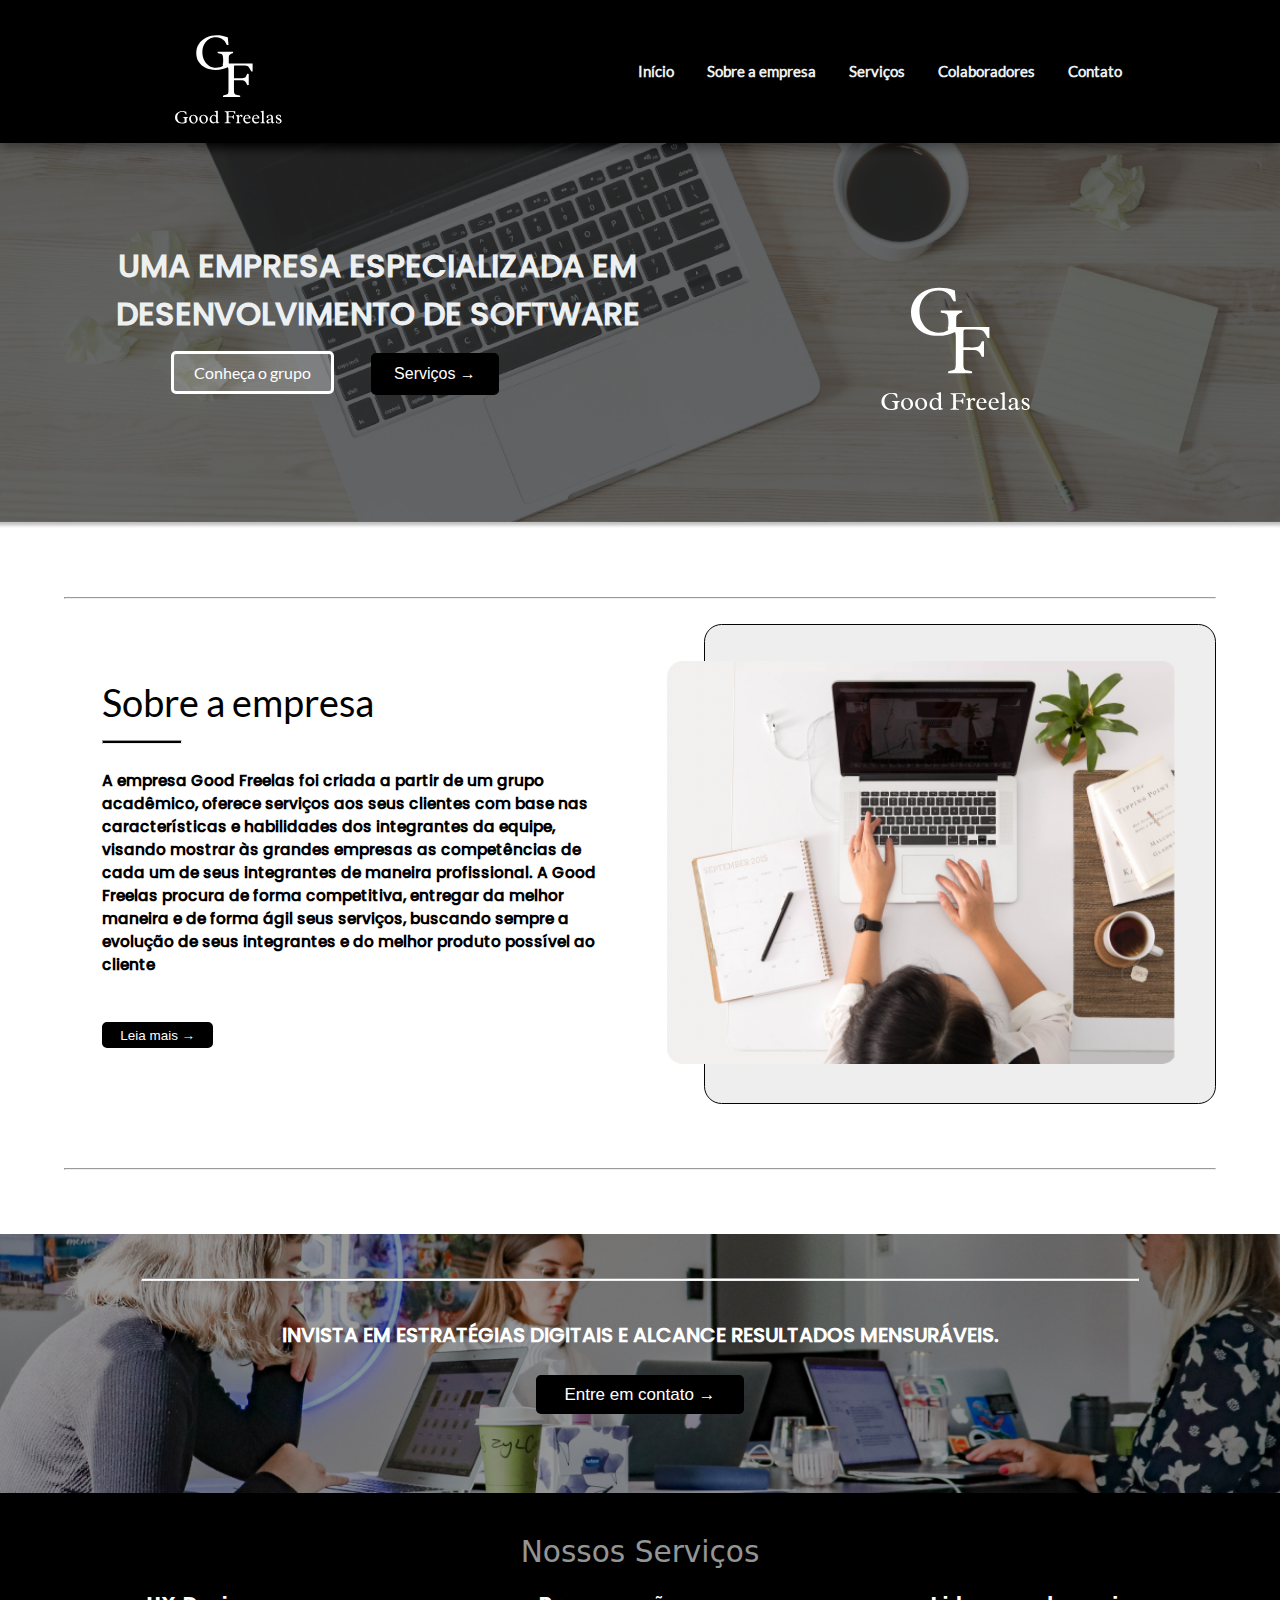
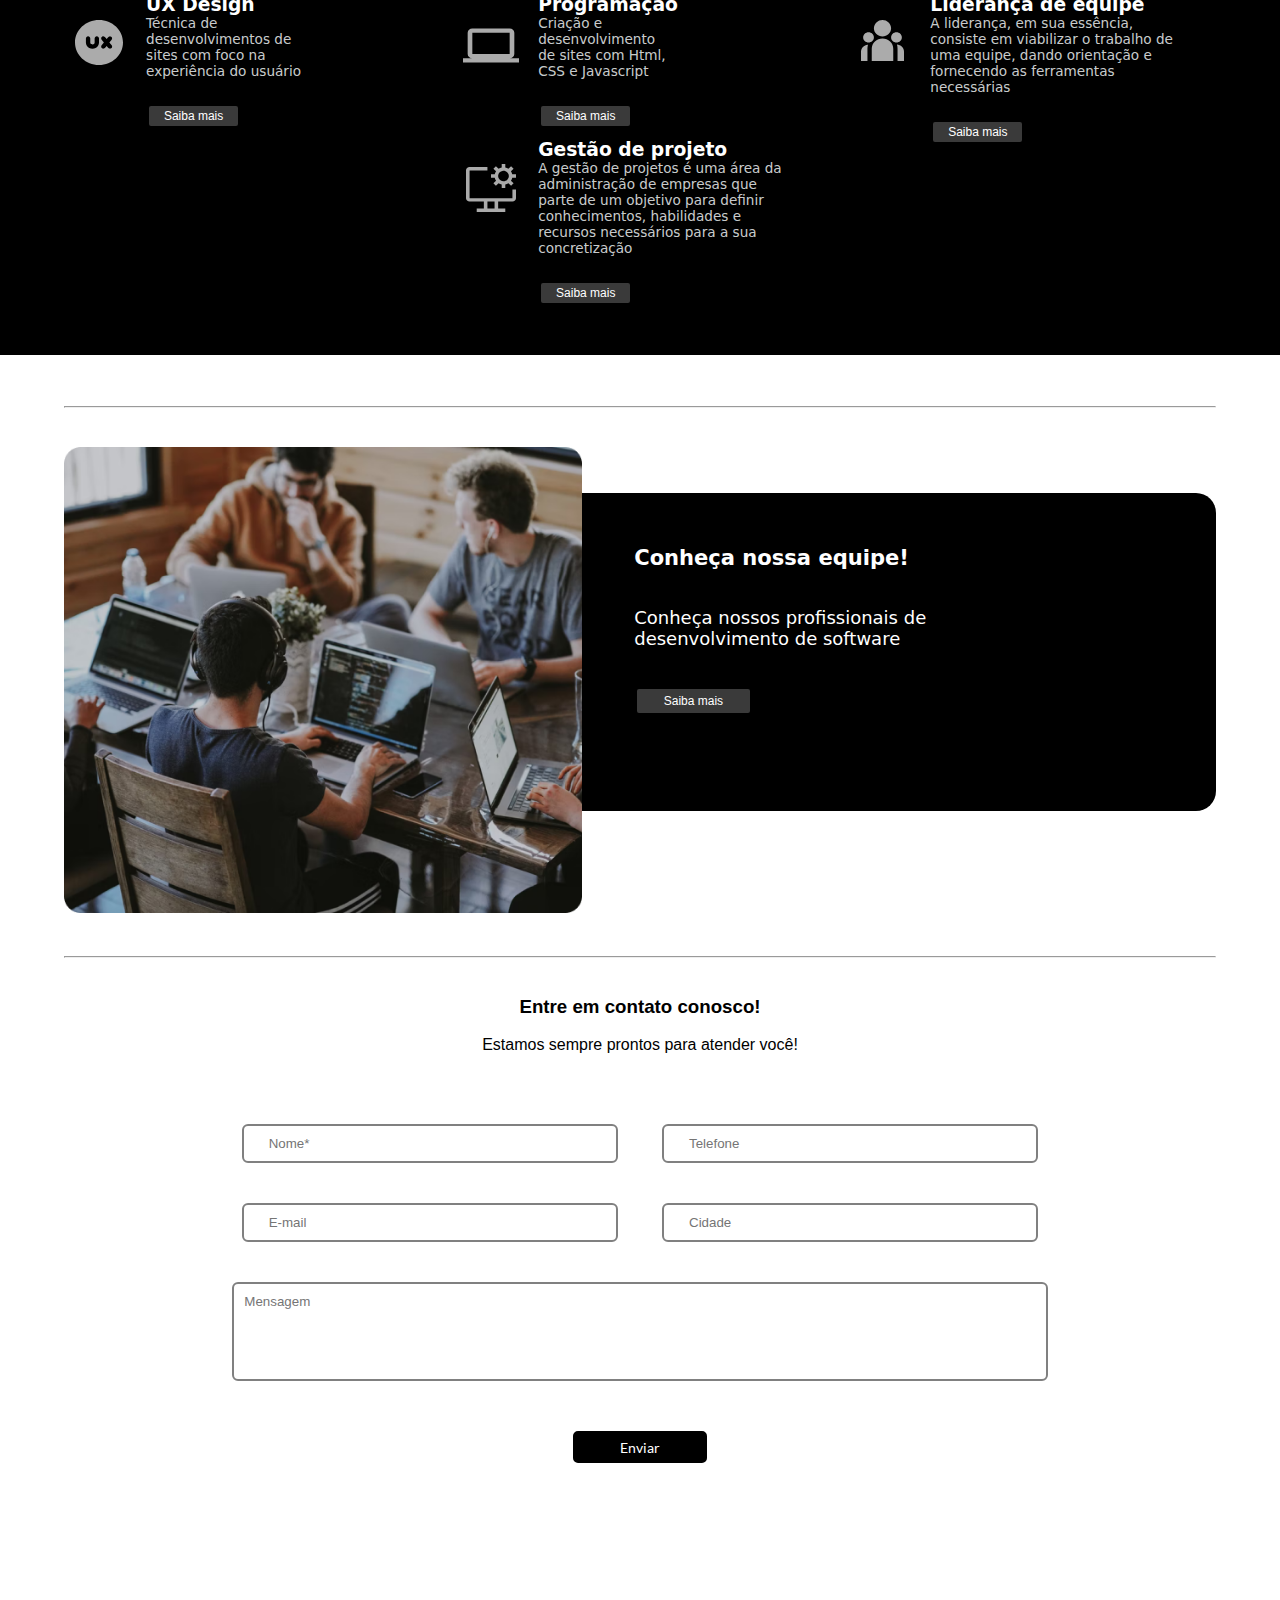
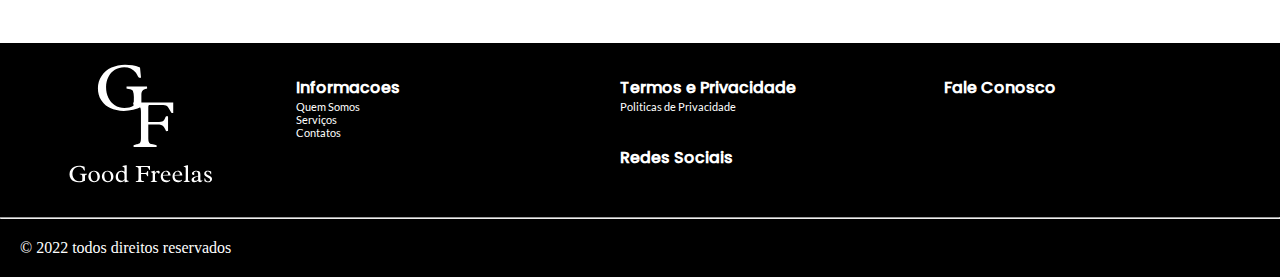
==== index.html @ bdcbbc0a "ajustes de responsividade da página inicial para telas maiores de 700px" ====
<!DOCTYPE html>
<html lang="en">

<head>
    <meta charset="UTF-8">
    <meta http-equiv="X-UA-Compatible" content="IE=edge">
    <meta name="viewport" content="width=device-width, initial-scale=1">
    <link rel="icon" href="images/icones/titles/inicio.png" type="image/icon type">
    <link rel="stylesheet" href="Styles/style.css">

    <!--responsividade para celulares-->
    <link rel="stylesheet" href="./Styles/Responsividade/700px.css">

    <title>Início</title>
</head>

<body>
    <!--MENU-->
    <section>
        <header>
            <div class="logo">
                <img width="65%" src="images/Logo/logo.svg" alt="logo">
            </div>

            <nav class="nav_menu">
                <ul class="nav_links">
                    <li><a href="#">Início</a></li>
                    <li><a href="./views/sobre-a-empresa.html">Sobre a empresa</a></li>
                    <li><a href="./views/servicos.html">Serviços</a></li>
                    <li><a href="./views/colaboradores.html">Colaboradores</a></li>
                    <li><a href="./views/contato.html">Contato</a></li>
                </ul>
            </nav>
        </header>
    </section>
    <!--======================================== 1ª parte da página inicial ========================================-->

    <section class="UEEDDS">

        <div class="conteudo_esquerda">
            <div class="text_body1">
                <div class="h1_body1">
                    <h1>
                        UMA EMPRESA ESPECIALIZADA EM<br>
                        DESENVOLVIMENTO DE SOFTWARE
                    </h1>
                </div>

                <div style=" height:50%;">
                    <div class="btns_body1">
                        <button class="button1">Conheça o grupo</button>
                        <button class="button2">Serviços →</button>
                    </div>
                </div>
            </div>

        </div>

        <!--logo da página inicial lá no começo-->
        <div class="conteudo_direita">
            <img class="img_vertical_align" src="images/Logo/logo.svg" alt="logo" width="25%">
        </div>

        <!--banner da página inicial-->

        <img width="100%" src="images/Pagina Inicial/banner_pag_inicial.png" alt="banner1">

    </section>

    <hr class="first_divisor">
    <!--======================================== 2ª parte da página inicial - Sobre a empresa ==================-->
    <section class="conteudo_sobre_a_empresa">
        <!--sobre a empresa, bloco da esquerda-->
        <div class="sobre_a_empresa_esquerda">
            <h1 class="ttl_sobre_a_empresa">Sobre a empresa</h1>
            <hr size="6%" class="risquinho">
            <p class="txt_sobre_a_empresa">
                A empresa Good Freelas foi criada a partir de um
                grupo acadêmico, oferece serviços aos seus
                clientes com base nas características e habilidades
                dos integrantes da equipe, visando mostrar
                às grandes empresas as competências de cada um
                de seus integrantes de maneira profissional.
                A Good Freelas procura de forma competitiva,
                entregar da melhor maneira e de forma ágil
                seus serviços, buscando sempre a evolução de
                seus integrantes e do melhor produto possível
                ao cliente <br><br><br>

            </p>
            <button class="button3">Leia mais →</button>
        </div>

        <!--sobre a empresa, bloco da direita-->
        <div class="sobre_a_empresa_direita">
            <img class="img_SAED" width="100%" src="images/Pagina Inicial/avel-chuklanov-DUmFLtMeAbQ-unsplash 1.png"
                alt="pc_girl">
        </div>

    </section>


    <!--==== 3ª parte da página inicial - INVISTA EM ESTRATÉGIAS DIGITAIS E ALCANCE RESULTADOS MENSURÁVEIS ==========-->
    <hr class="second_divisor">

    <div class="black_background">
        <section class="ali_na_meiuca">
            <img class="escurecendo_imagem" src="images/Pagina Inicial/s-o-c-i-a-l-c-u-t-r0saAQNjEjQ-unsplash 1.png">
            <div class="entre_em_contato">
                <hr size="5%" class="entre_em_contato_risquinho">
                <b>INVISTA EM ESTRATÉGIAS DIGITAIS E ALCANCE RESULTADOS MENSURÁVEIS.</b><br>
                <button class="button4">Entre em contato →</button>
            </div>
        </section>
        <!--======================================== 4ª parte da página inicial - Nossos Serviços ==================-->

        <h1 class="title_our_srvc">
            Nossos Serviços
        </h1>

        <div class="big_div_srvc">

            <!--1ª coluna-->
            <div class="little_divs_srvc">
                <div class="micro_divs_srvc">
                    <div class="logo_our_srvc">
                        <img src="images/icones/index/ux_design.svg" alt="ux">
                    </div>
                    <div class="text_our_srvc">

                        <div class="ttl_svc">
                            <h3>UX Design</h3>
                        </div>

                        <div class="txt_svc">
                            Técnica de<br>
                            desenvolvimentos de<br>
                            sites com foco na<br>
                            experiência do usuário
                        </div>

                        <div>
                            <button class="button5">Saiba mais</button>
                        </div>

                    </div>
                </div>
            </div>

            <!--2ª coluna-->
            <div class="little_divs_srvc">
                <div class="micro_divs_srvc">
                    <div class="logo_our_srvc">
                        <img src="images/icones/index/programacao.svg" alt="prog">
                    </div>
                    <div class="text_our_srvc">

                        <div class="ttl_svc">
                            <h3>Programação</h3>
                        </div>

                        <div class="txt_svc">
                            Criação e<br>
                            desenvolvimento<br>
                            de sites com Html,<br>
                            CSS e Javascript
                        </div>

                        <div>
                            <button class="button5">Saiba mais</button>
                        </div>
                    </div>
                </div>
                <div class="micro_divs_srvc">
                    <div class="logo_our_srvc">
                        <img src="images/icones/index/gestao_projeto.svg" alt="gesp">
                    </div>
                    <div class="text_our_srvc">

                        <div class="ttl_svc">
                            <h3>Gestão de projeto</h3>
                        </div>

                        <div class="txt_svc">
                            A gestão de projetos é uma área da <br>
                            administração de empresas que <br>
                            parte de um objetivo para definir <br>
                            conhecimentos, habilidades e <br>
                            recursos necessários para a sua <br>
                            concretização
                        </div>

                        <div>
                            <button class="button5">Saiba mais</button>
                        </div>
                    </div>
                </div>
            </div>

            <!--3ª coluna-->
            <div class="little_divs_srvc">
                <div class="micro_divs_srvc">
                    <div class="logo_our_srvc">
                        <img src="images/icones/index/lideranca.svg" alt="lid">
                    </div>
                    <div class="text_our_srvc">

                        <div class="ttl_svc">
                            <h3>Liderança de equipe</h3>
                        </div>

                        <div class="txt_svc">
                            A liderança, em sua essência,<br>
                            consiste em viabilizar o trabalho de<br>
                            uma equipe, dando orientação e<br>
                            fornecendo as ferramentas<br>
                            necessárias
                        </div>

                        <div>
                            <button class="button5">Saiba mais</button>
                        </div>

                    </div>
                </div>
            </div>

        </div>

    </div>

    <hr class="third_divisor">

    <!--======================== 5ª parte da página inicial - Conheça nossa equipe ==================-->

    <div class="big_div_cne">
        <div class="div_esquerda_cne">
            <img width="100%" src="images/Pagina Inicial/image 8.png" alt="img8">
        </div>
        <div class="div_direita_cne">

            <h3 class="cne_ttl">Conheça nossa equipe!</h3>
            <p class="cne_txt">
                Conheça nossos profissionais de<br>
                desenvolvimento de software
            </p>
            <button class="button5">Saiba mais</button>
        </div>
    </div>

    <hr class="third_divisor">

    <!--==================== 6ª parte da página inicial - Entre em contato conosco! ==================-->

    <div class="ttl_div_form">
        <h3>Entre em contato conosco!</h3><br>
        <p>Estamos sempre prontos para atender você!</p>
    </div>

    <form action="/action_page.php" class="form_ecc">

        <div class="form_row_1">
            <input width="10" placeholder="Nome*" class="inputs_ecc" type="text" id="fname" name="fname">
            <input placeholder="Telefone" class="inputs_ecc" type="text" id="lname" name="lname">
        </div>

        <div class="form_row_2">
            <input placeholder="E-mail" class="inputs_ecc" type="email" id="lemail" name="lemail">
            <input placeholder="Cidade" class="inputs_ecc" type="text" id="lcidade" name="lcidade">
        </div>

        <div class="form_row_3">
            <input placeholder="Mensagem" class="inputs_ecc form_message" type="text" id="lmensagem" name="lmensagem">
            </textarea>
        </div>

        <input class="input_submit" type="submit" value="Enviar">
    </form>

    <!--==================== 7ª e última parte da página inicial - FOOTER ==========================-->

    <footer>
        <img width="18%" class="logo_footer" src="./images/Logo/logo.svg" alt="logo_footer">
        <div class="footer_div">
            <h3 class="titulo_footer">Informacoes</h3>
            <p>Quem Somos</p>
            <p>Serviços</p>
            <p>Contatos</p>
        </div>
        <div class="footer_div">
            <h3 class="titulo_footer">Termos e Privacidade</h3>
            <p>Politicas de Privacidade</p>
            <h3 class="titulo_footer">Redes Sociais</h3>
            <!--
        Falta Colocar os icones de rede sociais
      -->
        </div>
        <div class="footer_div">
            <h3 class="titulo_footer">Fale Conosco</h3>
            <!--
          Falta Colocar os icones de `fale conosco`
        -->
        </div>
        <hr>
        <p style="padding: 20px;">© 2022 todos direitos reservados</p>
    </footer>

    <!--SCRIPT-->
    <script src="Scripts/modernizr.min.js"></script>
</body>

</html>
---- Styles/style.css ----
/*isso aqui é pra todo mundo*/
* {
    box-sizing: border-box;
    margin: 0;
    padding: 0;
}

/*setando as fontes nos arquivos do projeto*/
@font-face {
    font-family: 'lato-regular';
    src: url('../fonts/Lato-Regular.ttf');
    font-weight: normal;
    font-style: normal;
}

.lato {
    font-family: 'lato-regular';
}

@font-face {
    font-family: 'poppins-medium';
    src: url('../fonts/Poppins-Medium.ttf');
    font-weight: normal;
    font-style: normal;
}

.poppins {
    font-family: 'poppins-medium';
}

/*====================== estilos de TAGS ======================*/
li, a {
    color: #edf0f1;
    text-decoration: none;
}

/*Estilos do menu inteiro*/
header {

    font-weight: bold;
    font-family: 'lato-regular', 'poppins-medium', Arial, sans-serif;
    padding: 1.5%;
    background-color: black;
    align-items: center;
    justify-content: space-between;
    display: flex;
    box-shadow: 0px 5px 10px black;

}

/*estilos do footer, da parte lá de baixo do site*/
footer {



    background-color: black;
    color: white;
    height: 100%;
    width: 100%;
}

.footer_div {

    display: inline-block;
    vertical-align: top;
    width: 25%;
    height: 100%;
}

.footer_div>p {

    font-family: 'lato-regular';
    font-size: 70%;
    margin-left: 10%;

}

.titulo_footer {

    /*Arrumar Fonte*/
    font-family: 'poppins-medium';
    font-size: 100%;
    padding-left: 10%;
    padding-top: 10%;
}

.logo_footer {
    margin-left: 30px;
    margin-right: 0%;
    margin-bottom: 30px;
    height: 140px;
}

/*====================== estilos de CLASSES ======================*/
/*estilo do logo geral*/
.logo {

    width: 15%;
    display: flex;
    margin-left: 10%;
    justify-content: center;
    align-items: center;
}

/*estilos do menu*/
.nav_menu {

    font-size: 110%;
    width: 85%;
    text-align: right;
    margin-left: -15%;
    margin-right: 10%;

}

.nav_links {
    list-style: none;
    font-size: 85%;
}

.nav_links li {
    display: inline-block;
    padding: 0px 15px;
}

.nav_links li a {
    transition: all 0.3s ease 0s;
}

.nav_links li a:hover {
    color: gray;
}



/* conteúdo da primeira parte do corpo */

/*class da seção da primeira parte da primeira página*/

.UEEDDS {

    width: 100%;
    display: inline-block;
    height: 100%;
    position: relative;
}

.conteudo_esquerda {


    color: #edf0f1;
    font-family: system-ui, system-ui, sans-serif;
    font-size: 100%;
    position: absolute;
    width: 100%;
    height: 100%;

}

.conteudo_direita {

    padding-left: 50%;
    position: absolute;
    width: 100%;
    height: 100%;
    display: inline-block;
    text-align: center;

}

.img_vertical_align {

    height: 100%;
    vertical-align: middle;

}

/*==================================================*/

.button1 {

    margin-right: 5%;
    margin-top: 2%;
    top: 60%;
    color: white;
    font-family: sans-serif;
    background-color: #FFFFFF30;
    border-radius: 5px;
    border: 3px solid white;
    font-family: 'lato-regular', 'poppins-medium', Arial, sans-serif;
    font-size: 100%;
    padding: 9px 20px;
}

.button2 {

    top: 60%;
    color: white;
    font-family: sans-serif;
    background-color: #000000;
    border-radius: 5px;
    border: 3px solid rgb(0, 0, 0);
    font-family: Arial;
    font-size: 100%;
    padding: 9px 20px;
}

.text_body1 {


    height: 100%;
    text-align: center;
    font-family: 'poppins-medium', 'lato-regular', Arial, sans-serif;
}

.h1_body1 {
    height: 50%;
    display: flex;
    align-items: flex-end;
    justify-content: center;
    padding-right: 41%;
}

.btns_body1 {
    padding-right: 47.7%;
}

.first_divisor {
    margin-left: auto;
    margin-right: auto;
    margin-top: 5%;
    margin-bottom: 2%;
    width: 90%;
}

/*parte 2 do corpo da página inicial*/

.conteudo_sobre_a_empresa {

    display: flex;
    width: 100%;
    align-items: center;
    justify-content: center;
}

.sobre_a_empresa_esquerda {
    padding-left: 8%;
    padding-right: 8%;
    width: 55%;
    height: 100%;
    font-size: 120%;
}

.ttl_sobre_a_empresa {
    font-family: 'lato-regular';
    font-weight: normal;
}

.txt_sobre_a_empresa {
    font-family: 'poppins-medium';
    font-weight: bold;
    font-size: 80%;
}

.sobre_a_empresa_direita {

    /*apagar borda de teste*/
    border: 1.5px solid rgb(5, 5, 5);
    border-radius: 1.10em;
    background-color: #eeeeee;
    height: 100%;
    width: 40%;

    display: flex;
    align-items: center;
    justify-content: center;

    margin-right: auto;
    padding-bottom: 3%;
}

.img_SAED {
    margin-left: -15%;
    margin-top: 7%;
}

.risquinho {
    background-color: rgba(0, 0, 0, 0.993);
    margin-top: 3%;
    margin-bottom: 5%;
    width: 16%;
}

.second_divisor {
    margin-left: auto;
    margin-right: auto;
    margin-top: 5%;
    margin-bottom: 5%;
    width: 90%;
}

.button3 {
    color: white;
    font-family: sans-serif;
    background-color: #000000;
    border-radius: 5px;
    border: 3px solid rgb(0, 0, 0);
    font-family: Arial;
    font-size: 70%;
    padding: 0.5% 3%;
}

.entre_em_contato {

    font-family: 'poppins-medium';
    font-weight: bold;
    font-size: 125%;
    width: 100%;
    height: 100%;
    color: #ffffff;
    position: absolute;
    top: 0%;
    left: 0%;
    text-align: center;

}

.escurecendo_imagem {
    width: 100%;
    background: rgba(0, 0, 0, 0.514);
    background-blend-mode: darken;
}

.ali_na_meiuca {
    position: relative;
    height: 100%;
}

.entre_em_contato_risquinho {
    width: 78%;
    margin-left: 11%;
    margin-right: 11%;
    margin-top: 3.5%;
    margin-bottom: 3%;
    background-color: white;
}

.button4 {

    top: 60%;
    color: white;
    font-family: sans-serif;
    background-color: #000000;
    border-radius: 5px;
    border: 3px solid rgb(0, 0, 0);
    font-family: Arial;
    font-size: 17px;
    padding: 0.5% 2%;
    margin-top: 2%;

}

.big_div_srvc {

    height: 100%;
    width: 92%;
    margin-left: 4%;
    margin-right: 4%;
    margin-top: 1%;
    margin-bottom: 4%;
    padding-bottom: 2%;
    display: flex;

}

.little_divs_srvc {

    width: 33.3%;
    height: 100%;


}

.micro_divs_srvc {

    height: 38%;
    width: 100%;
    display: inline-flex;

}

.logo_our_srvc {

    padding: 3%;

    height: 30%;
    width: 30%;
    text-align: center;

}

.title_our_srvc {

    text-align: center;
    font-family: system-ui, system-ui, sans-serif;
    font-size: 185%;
    font-weight: 500;
    color: #edf0f1a1;
    margin-top: 3%;
    margin-bottom: 3%;
}

.text_our_srvc {

    margin-top: -5%;
    height: 100%;
    width: 100%;
    display: inline-table;
}

.ttl_svc {

    font-family: system-ui, system-ui, sans-serif;
    font-size: 100%;
    margin-top: 2%;
    height: 25%;
    width: 100%;

}

.txt_svc {

    color: #edf0f1dc;
    font-family: system-ui, system-ui, sans-serif;
    font-size: 85%;
    height: 50%;
    width: 100%;
    margin-bottom: 8%;

}

.know_more {
    font-family: system-ui, system-ui, sans-serif;
    font-size: 100%;
    margin: 4%;
    padding: 5%;
    height: 25%;
    width: 100%;

}

.black_background {
    background-color: black;
    color: white;


}

.button5 {
    color: white;
    font-family: sans-serif;
    background-color: #3a3a3a;
    border-radius: 5px;
    border: 3px solid rgb(0, 0, 0);
    font-size: 12px;
    padding-top: 1%;
    padding-bottom: 1%;
    padding-left: 5%;
    padding-right: 5%;
    margin-bottom: 8%;
}

.third_divisor {
    margin-left: auto;
    margin-right: auto;
    margin-top: 3%;
    margin-bottom: 3%;
    width: 90%;
}

/*
    Parte 5 do site
    cne = conheça nossa equipe
*/

.big_div_cne {
    margin-left: auto;
    margin-right: auto;
    width: 90%;
    height: 100%;
    display: flex;
}

.div_esquerda_cne {
    width: 45%;
    height: 100%;
}

.div_direita_cne {
    width: 55%;
    height: 80%;
    border-top-right-radius: 20px;
    border-bottom-right-radius: 20px;
    margin-top: 4%;
    margin-bottom: 4%;
    background-color: #000000;
    color: white;
    padding: 4.5%;
    font-family: system-ui, system-ui, sans-serif;
    font-size: large;
}


/*Formulario de contato*/
.form_ecc {
    text-align: center;
    margin-bottom: 5%;
    margin-left: 15%;
    margin-right: 15%;

}

.inputs_ecc {
    border-radius: 6px;
    display: inline-block;
    margin: 20px;
    padding: 10px;
    width: 42%;
    text-indent: 15px;
    border: 2px solid gray;
}

.form_message {
    padding-bottom: 70px;
    padding-right: 60px;
    text-indent: 0;
    width: 91%;
}

.input_submit {
    margin-top: 30px;
    font-family: sans-serif;
    background-color: #000000;
    border-radius: 5px;
    border: 3px solid rgb(0, 0, 0);
    font-family: 'lato-regular';
    font-size: 90%;
    padding-top: 0.5%;
    padding-bottom: 0.5%;
    margin-bottom: 13%;
    color: white;
    width: 15%;
}



.form_row_1 {
    margin-top: 50px;
}

.cne_ttl {
    margin-bottom: 7%;
}

.cne_txt {
    margin-bottom: 7%;
}

.ttl_div_form {
    text-align: center;
    font-family: sans-serif;
    margin-bottom: 3%;
    margin-top: 3%;
}
---- Styles/Responsividade/700px.css ----
/* Responsividade em até 700px de largura */

@media screen and (max-width: 700px) {

    .conteudo_sobre_a_empresa {
        display: list-item;
    }

    .conteudo_esquerda {

        color: #edf0f1;
        font-family: system-ui, system-ui, sans-serif;
        font-size: 40%;
        position: absolute;
        width: 100%;
        height: 67%;

    }

    .conteudo_direita {

        text-align: center;
        position: absolute;
        right: 0%;
        width: 40%;
        height: 67%;
        padding-top: 7%;

    }

    .text_body1 {

        padding-top: 5%;
        padding-right: 43%;
        text-align: center;
        font-family: 'poppins-medium', 'lato-regular', Arial, sans-serif;

    }

    /*estilos do menu*/
    .nav_menu {

        font-size: 50%;
        width: 85%;
        text-align: right;
        margin-left: -5%;
        margin-right: 5%;

    }

    .nav_links {
        list-style: none;
        font-size: 90%;
    }

    .nav_links li {
        display: inline-block;
        padding: 0px 5px;
    }

    .nav_links li a {
        transition: all 0.3s ease 0s;
    }

    .nav_links li a:hover {
        color: gray;
    }

    .button1 {

        margin-right: 5%;
        margin-top: 2%;
        top: 60%;
        color: white;
        font-family: sans-serif;
        background-color: #FFFFFF30;
        border-radius: 5px;
        border: 3px solid white;
        font-family: 'lato-regular', 'poppins-medium', Arial, sans-serif;
        font-size: 100%;
        padding: 5px 15px;
    }

    .button2 {

        top: 60%;
        color: white;
        font-family: sans-serif;
        background-color: #000000;
        border-radius: 5px;
        border: 3px solid rgb(0, 0, 0);
        font-family: Arial;
        font-size: 100%;
        padding: 5px 15px;
    }

    .conteudo_sobre_a_empresa {

        display: inline-table;
        width: 100%;
        text-align: left;
        margin-left: 15%;
        margin-right: 15%;
    }

    .sobre_a_empresa_esquerda {
        margin-left: auto;
        width: 100%;
        height: 100%;
        font-size: 75%;
    }

    .ttl_sobre_a_empresa {
        font-family: 'lato-regular';
        font-weight: normal;
    }

    .txt_sobre_a_empresa {
        font-family: 'poppins-medium';
        font-weight: bold;
        font-size: 80%;
    }

    .sobre_a_empresa_direita {

        /*apagar borda de teste*/
        border: 0px rgb(253, 253, 253);
        background-color: #ffffff;
        width: 0%;
        margin-top: 0%;
        margin-bottom: 0%;
    }

    .img_SAED {
        margin-left: 0%;
        margin-top: 0%;
    }

    .risquinho {
        background-color: rgba(0, 0, 0, 0.993);
        margin-top: 1%;
        margin-bottom: 4%;
        width: 10%;
    }

    .button3 {
        color: white;
        font-family: sans-serif;
        background-color: #000000;
        border-radius: 5px;
        border: 3px solid rgb(0, 0, 0);
        font-family: Arial;
        font-size: 70%;
        padding: 0.5% 3%;
        margin-bottom: 0%;
    }

    .first_divisor {
        margin-left: auto;
        margin-right: auto;
        margin-top: 5%;
        margin-bottom: 3%;
        width: 90%;
    }

    .second_divisor {
        margin-left: auto;
        margin-right: auto;
        margin-top: 0%;
        margin-bottom: 5%;
        width: 90%;
    }

    .entre_em_contato {
        font-family: 'poppins-medium';
        font-weight: bold;
        font-size: 70%;
        width: 100%;
        height: 100%;
        color: #ffffff;
        position: absolute;
        top: 0%;
        left: 0%;
        text-align: center;
    }

    .button4 {
        top: 0%;
        color: white;
        font-family: sans-serif;
        background-color: #000000;
        border-radius: 0px;
        border: 0px rgb(0, 0, 0);
        font-family: Arial;
        font-size: 0px;
        padding: 0%;
        margin-top: 0%;
    }

    .big_div_srvc {
        height: 100%;
        width: 92%;
        padding-bottom: 0%;
        display: inline-block;
    }

    .little_divs_srvc {
        width: 100%;
        height: 100%;
    }


    .micro_divs_srvc {
        padding-top: 10%;
        padding-bottom: 10%;
        padding-left: 10%;
        padding-right: 10%;
        height: 100%;
        width: 100%;
        display: inline-flex;
    }

    .logo {

        width: 15%;
        display: flex;
        margin-left: 3%;
        justify-content: center;
        align-items: center;
    }

    .logo_our_srvc {
        height: 70%;
        width: 40%;
        text-align: center;
    }

    .title_our_srvc {
        text-align: center;
        font-family: system-ui, system-ui, sans-serif;
        font-size: 185%;
        font-weight: 500;
        color: #edf0f1a1;
        margin-top: 3%;
        margin-bottom: 3%;
    }

    .text_our_srvc {
        margin-top: 0%;
        height: 100%;
        width: 100%;
        display: inline-table;
    }

    .ttl_svc {
        font-family: system-ui, system-ui, sans-serif;
        font-size: 100%;
        margin-top: 2%;
        height: 25%;
        width: 100%;
    }

    .txt_svc {
        color: #edf0f1dc;
        font-family: system-ui, system-ui, sans-serif;
        font-size: 85%;
        height: 50%;
        width: 100%;
        margin-bottom: 8%;
    }

    .third_divisor {
        margin-left: auto;
        margin-right: auto;
        margin-top: 5%;
        margin-bottom: 5%;
        width: 90%;
    }

    .div_esquerda_cne {
        width: 100%;
        height: 100%;
        margin-right: -60%;
    }

    .div_direita_cne {
        width: 55%;
        border-top-right-radius: 20px;
        border-top-left-radius: 20px;
        border-bottom-right-radius: 20px;
        border-bottom-left-radius: 20px;
        margin-top: 4%;
        margin-bottom: 4%;
        background-color: #000000;
        color: white;
        padding: 4.5%;
        font-family: system-ui, system-ui, sans-serif;
        font-size: large;
    }


    /* Estilos dos inputs no formulário */
    input[type=text] {
        width: 100%;
        background-color: #e4e4e4;
        color: rgb(0, 0, 0);
        padding: 14px 20px;
        margin: 8px 0;
        border: none;
        border-radius: 20px;
        cursor: pointer;
    }

    input[type=email] {
        width: 100%;
        background-color: #e4e4e4;
        color: rgb(0, 0, 0);
        padding: 14px 20px;
        margin: 8px 0;
        border: none;
        border-radius: 20px;
        cursor: pointer;
    }

    .input_submit {
        width: 70px;
        border-radius: 20px;
    }

    /* FOOTER */

    .footer_div {
        vertical-align: top;
        width: 32%;
        height: 400px;
    }

    .logo_footer {
        padding: 0px;
        margin-left: 0px;
        margin-right: 0%;
        width: 0;
    }

    .titulo_footer {

        /*Arrumar Fonte*/
        font-family: 'poppins-medium';
        font-size: 55%;
        padding-left: 10%;
        padding-top: 10%;
    }

}
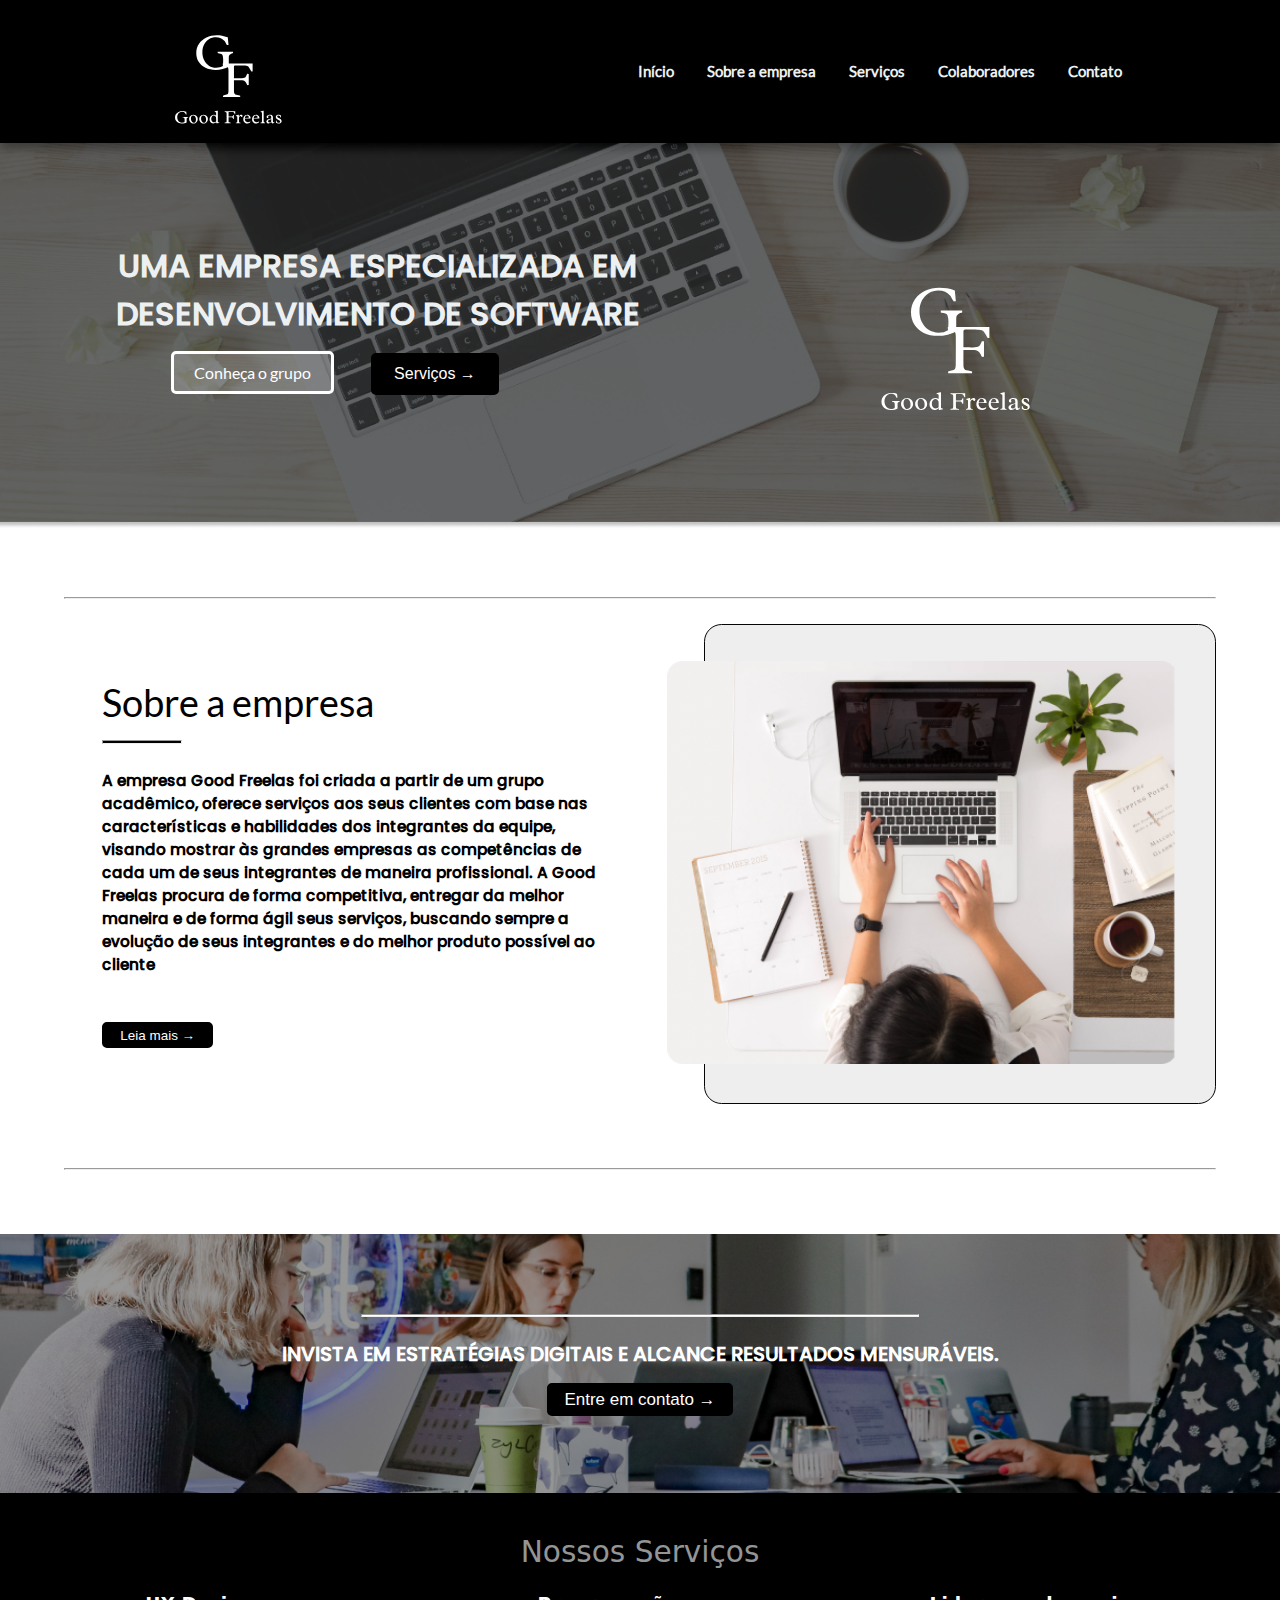
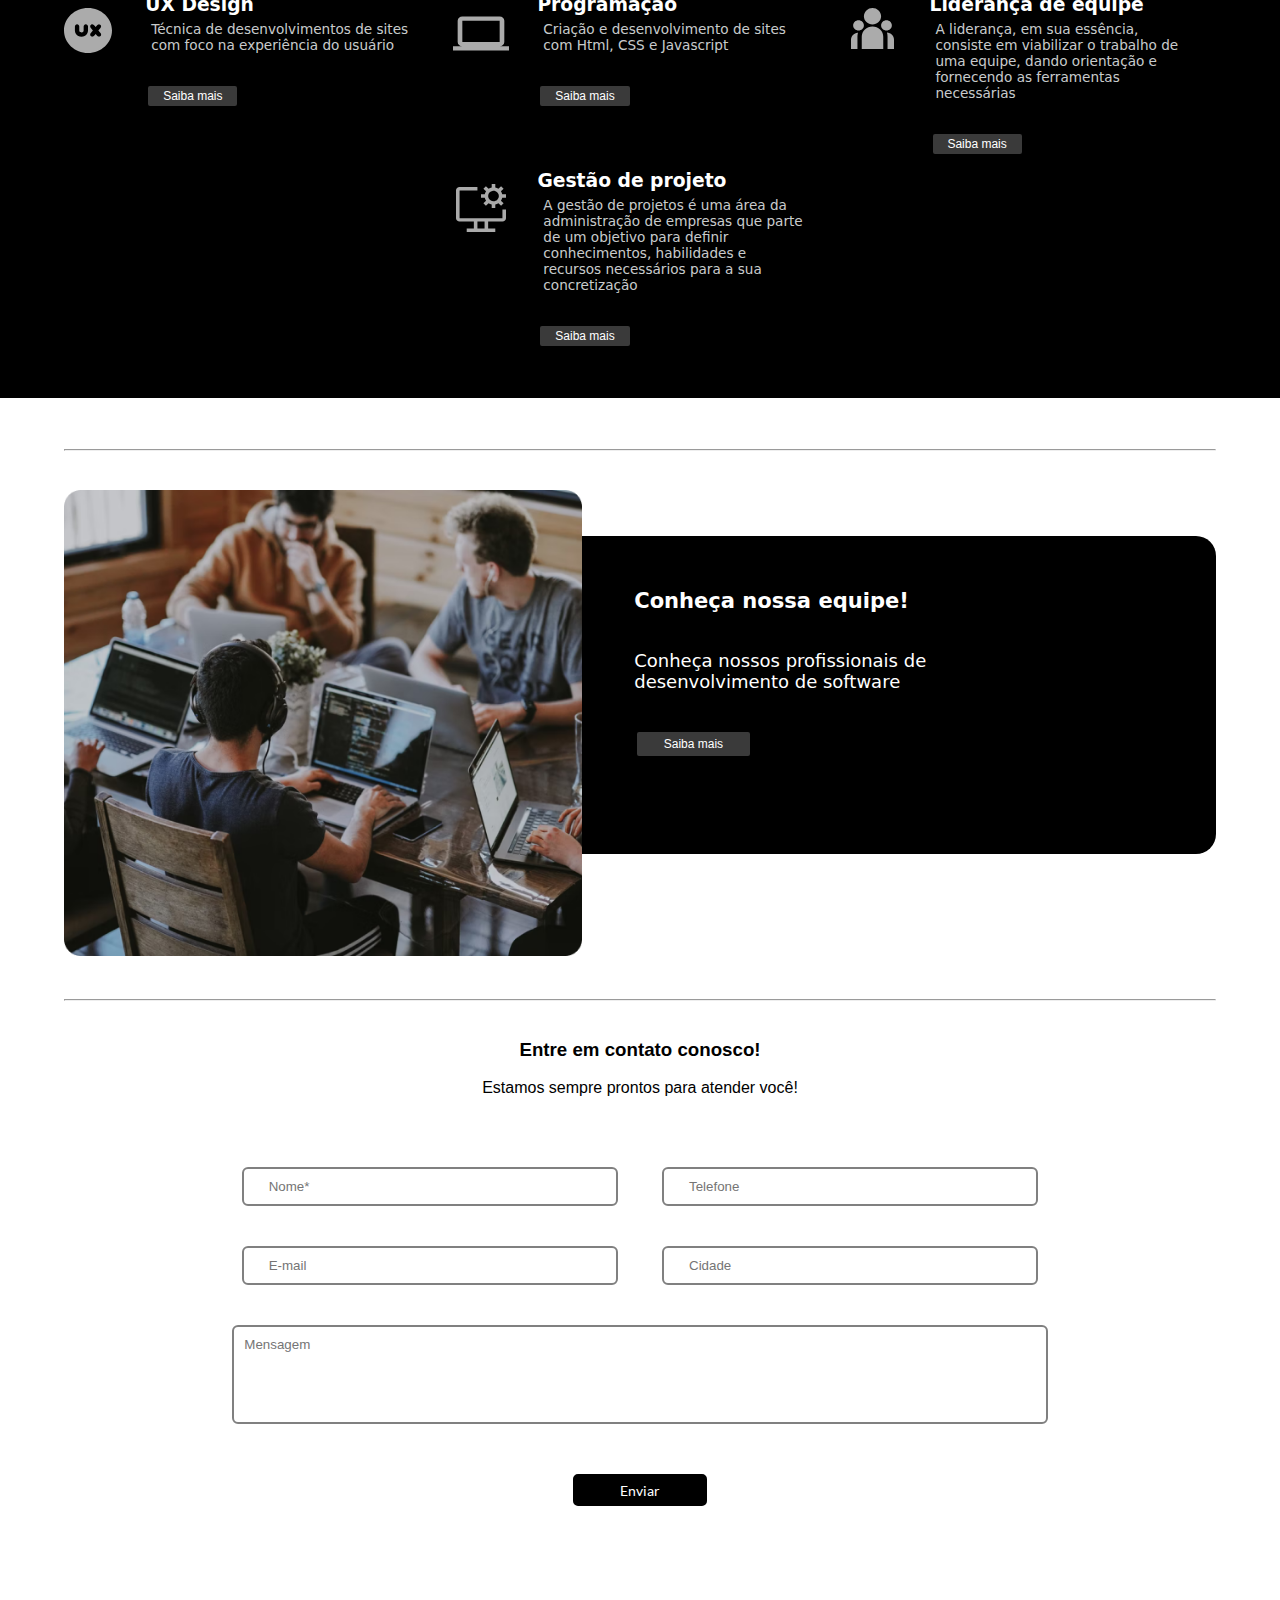
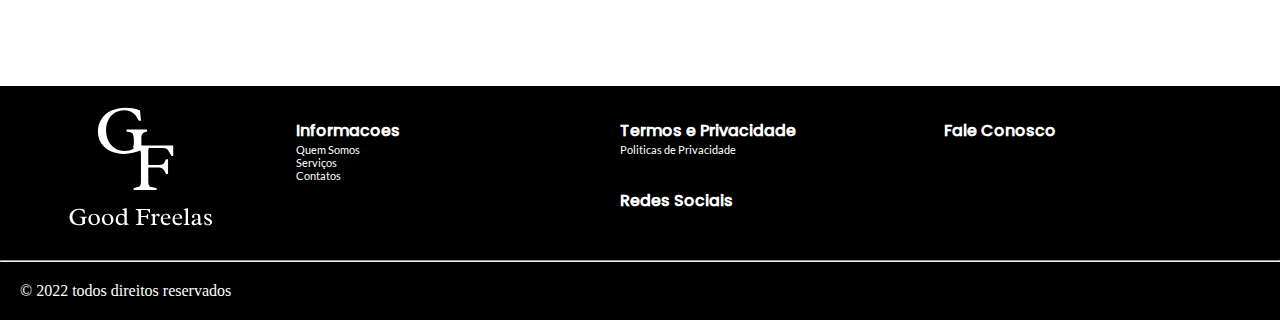
==== commit a68acf09: "responsividade da página inicial concluída para PC" ====
--- a/index.html
+++ b/index.html
@@ -106,10 +106,14 @@
     <div class="black_background">
         <section class="ali_na_meiuca">
             <img class="escurecendo_imagem" src="images/Pagina Inicial/s-o-c-i-a-l-c-u-t-r0saAQNjEjQ-unsplash 1.png">
+
             <div class="entre_em_contato">
-                <hr size="5%" class="entre_em_contato_risquinho">
-                <b>INVISTA EM ESTRATÉGIAS DIGITAIS E ALCANCE RESULTADOS MENSURÁVEIS.</b><br>
-                <button class="button4">Entre em contato →</button>
+                <div>
+                    <hr size="5%" class="entre_em_contato_risquinho">
+                    <b>INVISTA EM ESTRATÉGIAS DIGITAIS E ALCANCE RESULTADOS MENSURÁVEIS.</b><br>
+                    <button class="button4">Entre em contato →</button>
+                </div>
+
             </div>
         </section>
         <!--======================================== 4ª parte da página inicial - Nossos Serviços ==================-->
@@ -133,9 +137,9 @@
                         </div>
 
                         <div class="txt_svc">
-                            Técnica de<br>
-                            desenvolvimentos de<br>
-                            sites com foco na<br>
+                            Técnica de
+                            desenvolvimentos de
+                            sites com foco na
                             experiência do usuário
                         </div>
 
@@ -160,9 +164,9 @@
                         </div>
 
                         <div class="txt_svc">
-                            Criação e<br>
-                            desenvolvimento<br>
-                            de sites com Html,<br>
+                            Criação e
+                            desenvolvimento
+                            de sites com Html,
                             CSS e Javascript
                         </div>
 
@@ -171,7 +175,8 @@
                         </div>
                     </div>
                 </div>
-                <div class="micro_divs_srvc">
+                
+                <div class="micro_divs_srvc" style="padding-top: 13%;">
                     <div class="logo_our_srvc">
                         <img src="images/icones/index/gestao_projeto.svg" alt="gesp">
                     </div>
@@ -182,11 +187,11 @@
                         </div>
 
                         <div class="txt_svc">
-                            A gestão de projetos é uma área da <br>
-                            administração de empresas que <br>
-                            parte de um objetivo para definir <br>
-                            conhecimentos, habilidades e <br>
-                            recursos necessários para a sua <br>
+                            A gestão de projetos é uma área da 
+                            administração de empresas que 
+                            parte de um objetivo para definir 
+                            conhecimentos, habilidades e 
+                            recursos necessários para a sua 
                             concretização
                         </div>
 
@@ -210,10 +215,10 @@
                         </div>
 
                         <div class="txt_svc">
-                            A liderança, em sua essência,<br>
-                            consiste em viabilizar o trabalho de<br>
-                            uma equipe, dando orientação e<br>
-                            fornecendo as ferramentas<br>
+                            A liderança, em sua essência,
+                            consiste em viabilizar o trabalho de
+                            uma equipe, dando orientação e
+                            fornecendo as ferramentas
                             necessárias
                         </div>
 
--- a/Styles/style.css
+++ b/Styles/style.css
@@ -320,7 +320,11 @@
     color: #ffffff;
     position: absolute;
     top: 0%;
+    bottom: 2%;
     left: 0%;
+    display: flex;
+    align-items: center;
+    justify-content: center;
     text-align: center;
 
 }
@@ -332,15 +336,16 @@
 }
 
 .ali_na_meiuca {
+    
     position: relative;
     height: 100%;
 }
 
 .entre_em_contato_risquinho {
+
     width: 78%;
     margin-left: 11%;
     margin-right: 11%;
-    margin-top: 3.5%;
     margin-bottom: 3%;
     background-color: white;
 }
@@ -391,8 +396,7 @@
 
 .logo_our_srvc {
 
-    padding: 3%;
-
+    padding-right: 5%;
     height: 30%;
     width: 30%;
     text-align: center;
@@ -430,6 +434,8 @@
 
 .txt_svc {
 
+    padding: 2%;
+    padding-right: 10%;
     color: #edf0f1dc;
     font-family: system-ui, system-ui, sans-serif;
     font-size: 85%;
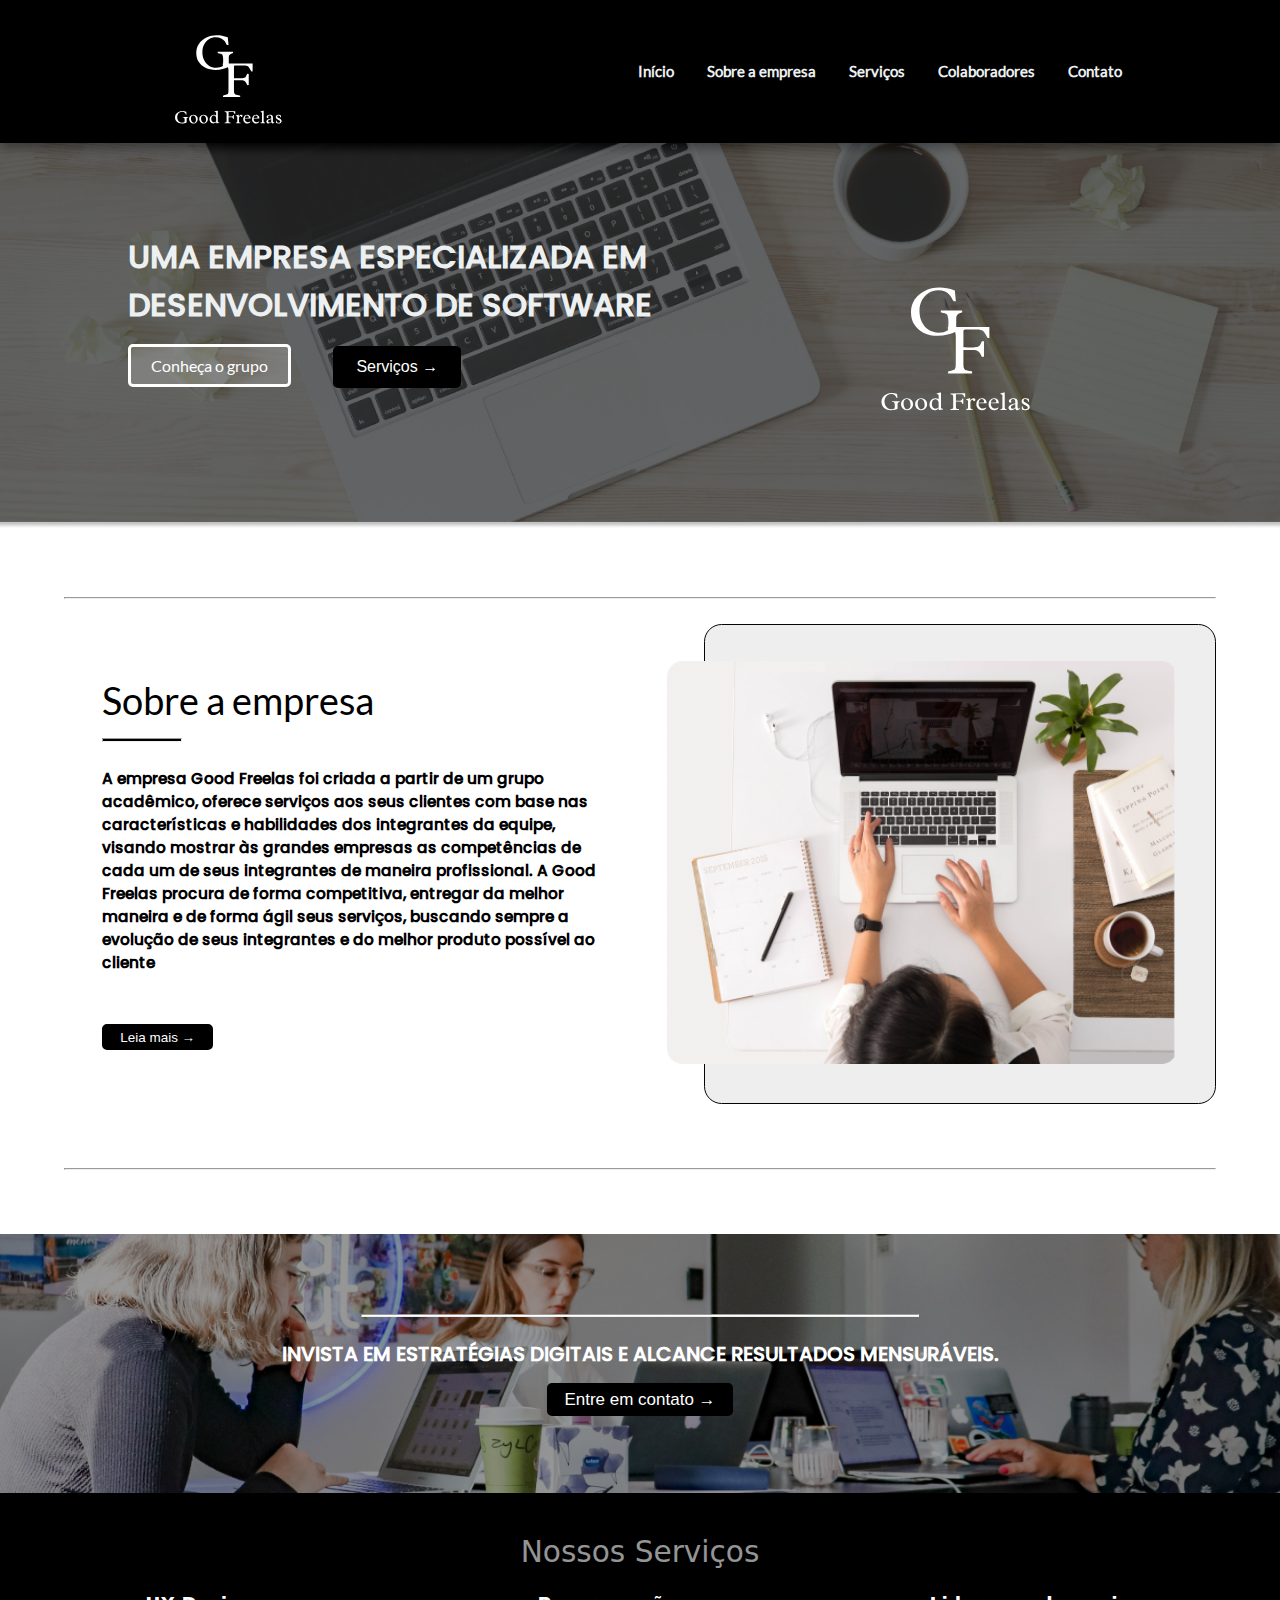
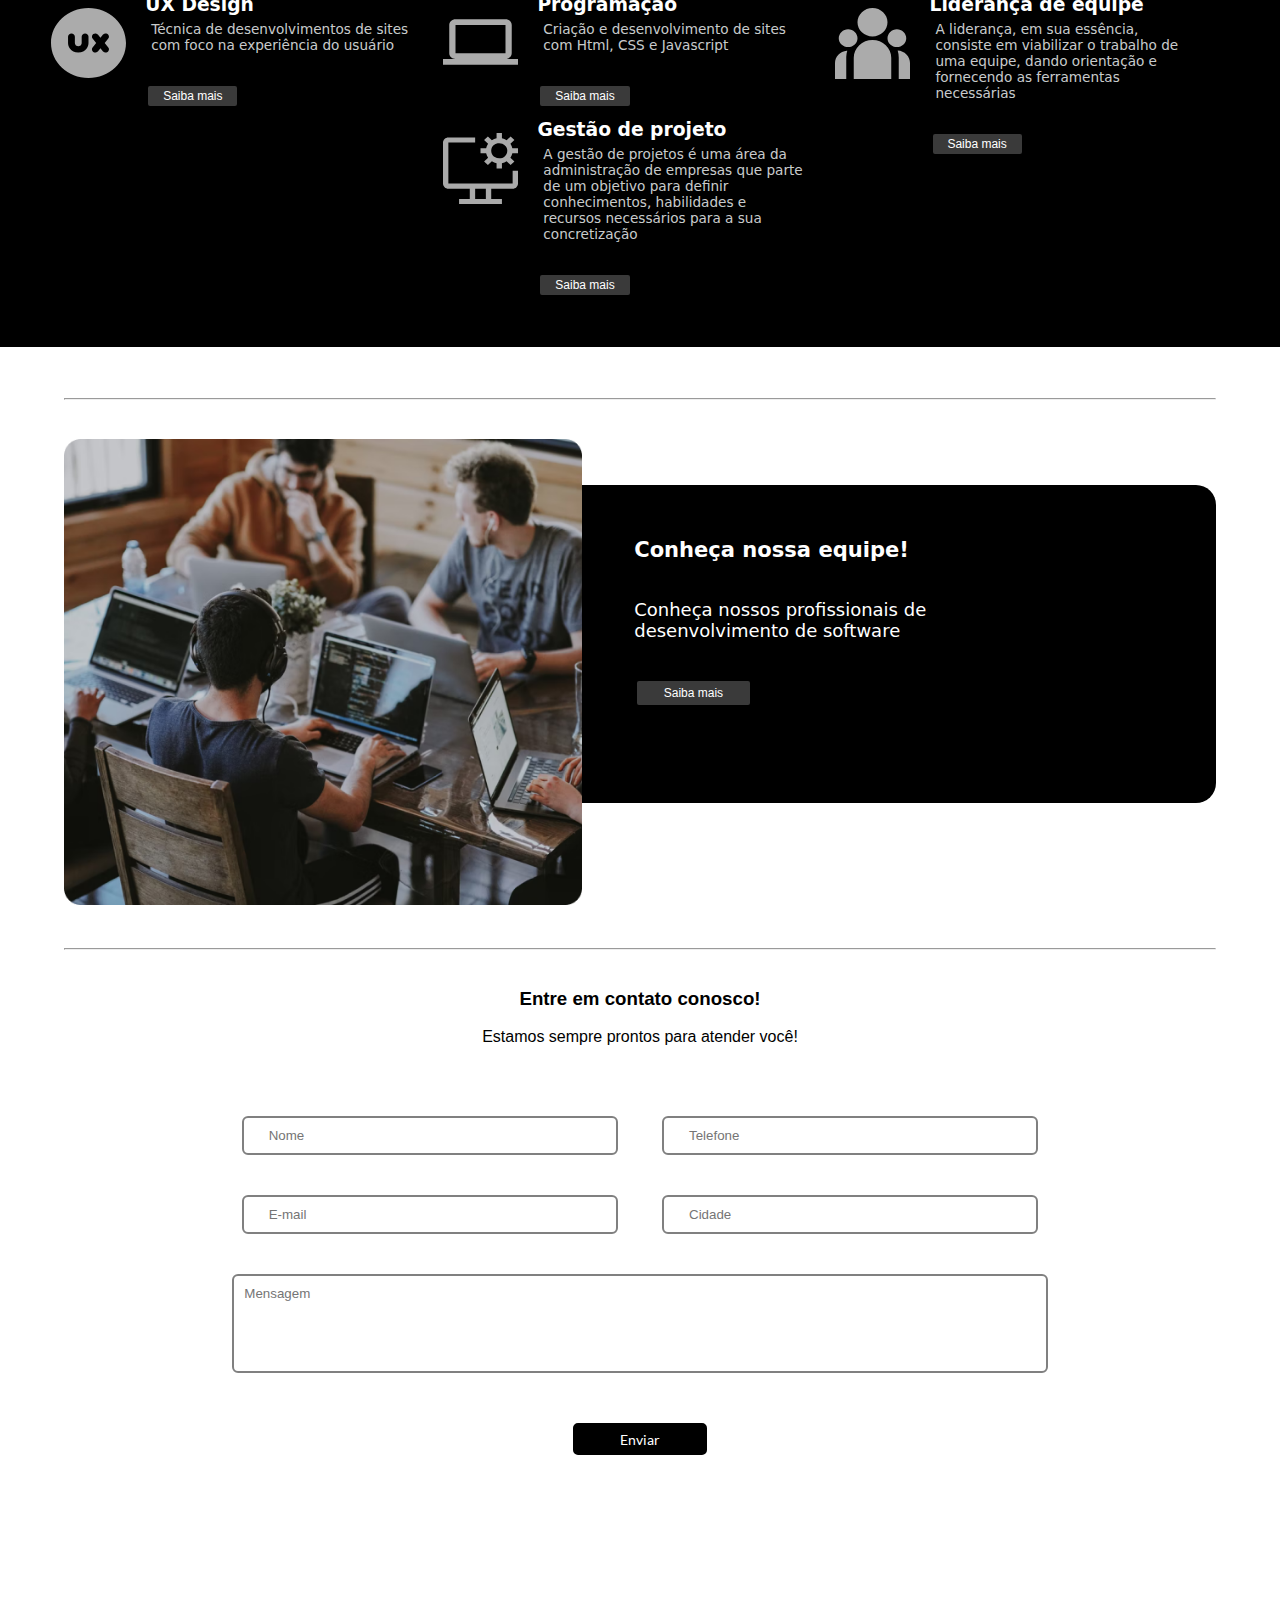
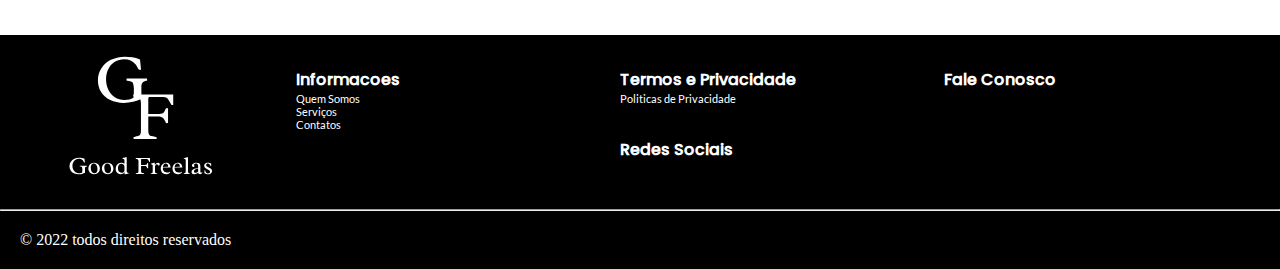
==== commit 20bba95b: "agora sim é a ultima atualização da página inicial" ====
--- a/index.html
+++ b/index.html
@@ -46,7 +46,7 @@
                     </h1>
                 </div>
 
-                <div style=" height:50%;">
+                <div>
                     <div class="btns_body1">
                         <button class="button1">Conheça o grupo</button>
                         <button class="button2">Serviços →</button>
@@ -58,7 +58,7 @@
 
         <!--logo da página inicial lá no começo-->
         <div class="conteudo_direita">
-            <img class="img_vertical_align" src="images/Logo/logo.svg" alt="logo" width="25%">
+            <img src="images/Logo/logo.svg" alt="logo" width="25%">
         </div>
 
         <!--banner da página inicial-->
@@ -73,7 +73,7 @@
         <!--sobre a empresa, bloco da esquerda-->
         <div class="sobre_a_empresa_esquerda">
             <h1 class="ttl_sobre_a_empresa">Sobre a empresa</h1>
-            <hr size="6%" class="risquinho">
+            <hr class="risquinho">
             <p class="txt_sobre_a_empresa">
                 A empresa Good Freelas foi criada a partir de um
                 grupo acadêmico, oferece serviços aos seus
@@ -85,7 +85,7 @@
                 entregar da melhor maneira e de forma ágil
                 seus serviços, buscando sempre a evolução de
                 seus integrantes e do melhor produto possível
-                ao cliente <br><br><br>
+                ao cliente
 
             </p>
             <button class="button3">Leia mais →</button>
@@ -128,7 +128,7 @@
             <div class="little_divs_srvc">
                 <div class="micro_divs_srvc">
                     <div class="logo_our_srvc">
-                        <img src="images/icones/index/ux_design.svg" alt="ux">
+                        <img width="100%" src="images/icones/index/ux_design.svg" alt="ux">
                     </div>
                     <div class="text_our_srvc">
 
@@ -155,7 +155,7 @@
             <div class="little_divs_srvc">
                 <div class="micro_divs_srvc">
                     <div class="logo_our_srvc">
-                        <img src="images/icones/index/programacao.svg" alt="prog">
+                        <img width="100%" src="images/icones/index/programacao.svg" alt="prog">
                     </div>
                     <div class="text_our_srvc">
 
@@ -176,9 +176,9 @@
                     </div>
                 </div>
                 
-                <div class="micro_divs_srvc" style="padding-top: 13%;">
+                <div class="micro_divs_srvc">
                     <div class="logo_our_srvc">
-                        <img src="images/icones/index/gestao_projeto.svg" alt="gesp">
+                        <img width="100%" src="images/icones/index/gestao_projeto.svg" alt="gesp">
                     </div>
                     <div class="text_our_srvc">
 
@@ -206,7 +206,7 @@
             <div class="little_divs_srvc">
                 <div class="micro_divs_srvc">
                     <div class="logo_our_srvc">
-                        <img src="images/icones/index/lideranca.svg" alt="lid">
+                        <img width="100%" src="images/icones/index/lideranca.svg" alt="lid">
                     </div>
                     <div class="text_our_srvc">
 
@@ -265,7 +265,7 @@
     <form action="/action_page.php" class="form_ecc">
 
         <div class="form_row_1">
-            <input width="10" placeholder="Nome*" class="inputs_ecc" type="text" id="fname" name="fname">
+            <input width="10" placeholder="Nome" class="inputs_ecc" type="text" id="fname" name="fname">
             <input placeholder="Telefone" class="inputs_ecc" type="text" id="lname" name="lname">
         </div>
 
--- a/Styles/style.css
+++ b/Styles/style.css
@@ -50,9 +50,6 @@
 
 /*estilos do footer, da parte lá de baixo do site*/
 footer {
-
-
-
     background-color: black;
     color: white;
     height: 100%;
@@ -60,7 +57,6 @@
 }
 
 .footer_div {
-
     display: inline-block;
     vertical-align: top;
     width: 25%;
@@ -138,7 +134,6 @@
 /*class da seção da primeira parte da primeira página*/
 
 .UEEDDS {
-
     width: 100%;
     display: inline-block;
     height: 100%;
@@ -146,34 +141,24 @@
 }
 
 .conteudo_esquerda {
-
-
     color: #edf0f1;
     font-family: system-ui, system-ui, sans-serif;
     font-size: 100%;
     position: absolute;
     width: 100%;
     height: 100%;
-
 }
 
 .conteudo_direita {
-
     padding-left: 50%;
     position: absolute;
     width: 100%;
     height: 100%;
-    display: inline-block;
-    text-align: center;
-
-}
-
-.img_vertical_align {
-
-    height: 100%;
-    vertical-align: middle;
-
-}
+    display: flex;
+    align-items: center;
+    justify-content: center;
+}
+
 
 /*==================================================*/
 
@@ -206,23 +191,21 @@
 }
 
 .text_body1 {
-
-
-    height: 100%;
-    text-align: center;
-    font-family: 'poppins-medium', 'lato-regular', Arial, sans-serif;
+    height: 100%;
+    font-family: 'poppins-medium', 'lato-regular', Arial, sans-serif;    
 }
 
 .h1_body1 {
-    height: 50%;
+    margin-left: 10%;
+    margin-right: 30%;
+    margin-top: 7%;
     display: flex;
     align-items: flex-end;
-    justify-content: center;
-    padding-right: 41%;
 }
 
 .btns_body1 {
-    padding-right: 47.7%;
+    margin-left: 10%;
+    margin-right: 30%;
 }
 
 .first_divisor {
@@ -289,6 +272,7 @@
     margin-top: 3%;
     margin-bottom: 5%;
     width: 16%;
+    padding-top: 0.4%;
 }
 
 .second_divisor {
@@ -308,6 +292,7 @@
     font-family: Arial;
     font-size: 70%;
     padding: 0.5% 3%;
+    margin-top:10%;
 }
 
 .entre_em_contato {
@@ -336,7 +321,7 @@
 }
 
 .ali_na_meiuca {
-    
+
     position: relative;
     height: 100%;
 }
--- a/Styles/Responsividade/700px.css
+++ b/Styles/Responsividade/700px.css
@@ -7,34 +7,41 @@
     }
 
     .conteudo_esquerda {
-
         color: #edf0f1;
         font-family: system-ui, system-ui, sans-serif;
-        font-size: 40%;
+        font-size: 35%;
         position: absolute;
         width: 100%;
-        height: 67%;
-
+        height: 100%;
     }
 
     .conteudo_direita {
-
-        text-align: center;
+        padding-left: 63%;
         position: absolute;
-        right: 0%;
-        width: 40%;
-        height: 67%;
-        padding-top: 7%;
-
+        width: 100%;
+        height: 100%;
+        display: flex;
+        align-items: center;
+        justify-content: center;
+    }
+
+    .h1_body1 {
+        margin-left: 10%;
+        margin-right: 30%;
+        margin-top: 7%;
+        display: flex;
+        align-items: flex-end;
+    }
+
+    .btns_body1 {
+        margin-left: 10%;
+        margin-right: 30%;
     }
 
     .text_body1 {
 
-        padding-top: 5%;
-        padding-right: 43%;
-        text-align: center;
+        height: 100%;
         font-family: 'poppins-medium', 'lato-regular', Arial, sans-serif;
-
     }
 
     /*estilos do menu*/
@@ -96,15 +103,16 @@
 
     .conteudo_sobre_a_empresa {
 
-        display: inline-table;
-        width: 100%;
-        text-align: left;
-        margin-left: 15%;
-        margin-right: 15%;
-    }
+        display: flex;
+        width: 100%;
+        align-items: center;
+        justify-content: center;
+    }
+
 
     .sobre_a_empresa_esquerda {
-        margin-left: auto;
+        padding-left: 8%;
+        padding-right: 8%;
         width: 100%;
         height: 100%;
         font-size: 75%;
@@ -138,9 +146,10 @@
 
     .risquinho {
         background-color: rgba(0, 0, 0, 0.993);
-        margin-top: 1%;
-        margin-bottom: 4%;
-        width: 10%;
+        margin-top: 3%;
+        margin-bottom: 5%;
+        width: 16%;
+        padding-top: 0.2%;
     }
 
     .button3 {
@@ -152,7 +161,8 @@
         font-family: Arial;
         font-size: 70%;
         padding: 0.5% 3%;
-        margin-bottom: 0%;
+        margin-top: 5%;
+        margin-bottom: 5%;
     }
 
     .first_divisor {
@@ -211,8 +221,8 @@
 
 
     .micro_divs_srvc {
-        padding-top: 10%;
-        padding-bottom: 10%;
+        padding-top: 5%;
+        padding-bottom: 0%;
         padding-left: 10%;
         padding-right: 10%;
         height: 100%;
@@ -230,15 +240,15 @@
     }
 
     .logo_our_srvc {
-        height: 70%;
-        width: 40%;
+        height: 100%;
+        width: 25%;
         text-align: center;
     }
 
     .title_our_srvc {
         text-align: center;
         font-family: system-ui, system-ui, sans-serif;
-        font-size: 185%;
+        font-size: 140%;
         font-weight: 500;
         color: #edf0f1a1;
         margin-top: 3%;
@@ -254,8 +264,8 @@
 
     .ttl_svc {
         font-family: system-ui, system-ui, sans-serif;
-        font-size: 100%;
-        margin-top: 2%;
+        font-size: 65%;
+        margin-top: 0%;
         height: 25%;
         width: 100%;
     }
@@ -263,10 +273,10 @@
     .txt_svc {
         color: #edf0f1dc;
         font-family: system-ui, system-ui, sans-serif;
-        font-size: 85%;
+        font-size: 65%;
         height: 50%;
         width: 100%;
-        margin-bottom: 8%;
+        margin-bottom: 0%;
     }
 
     .third_divisor {
@@ -332,23 +342,23 @@
     .footer_div {
         vertical-align: top;
         width: 32%;
-        height: 400px;
+        height: 100%;
     }
 
     .logo_footer {
-        padding: 0px;
-        margin-left: 0px;
+        padding: 0%;
+        margin-left: 0%;
         margin-right: 0%;
-        width: 0;
-    }
-
+        margin-bottom: 0%;
+        width: 0px;
+        height: 100%;
+    }
+    
     .titulo_footer {
-
         /*Arrumar Fonte*/
         font-family: 'poppins-medium';
         font-size: 55%;
         padding-left: 10%;
         padding-top: 10%;
     }
-
 }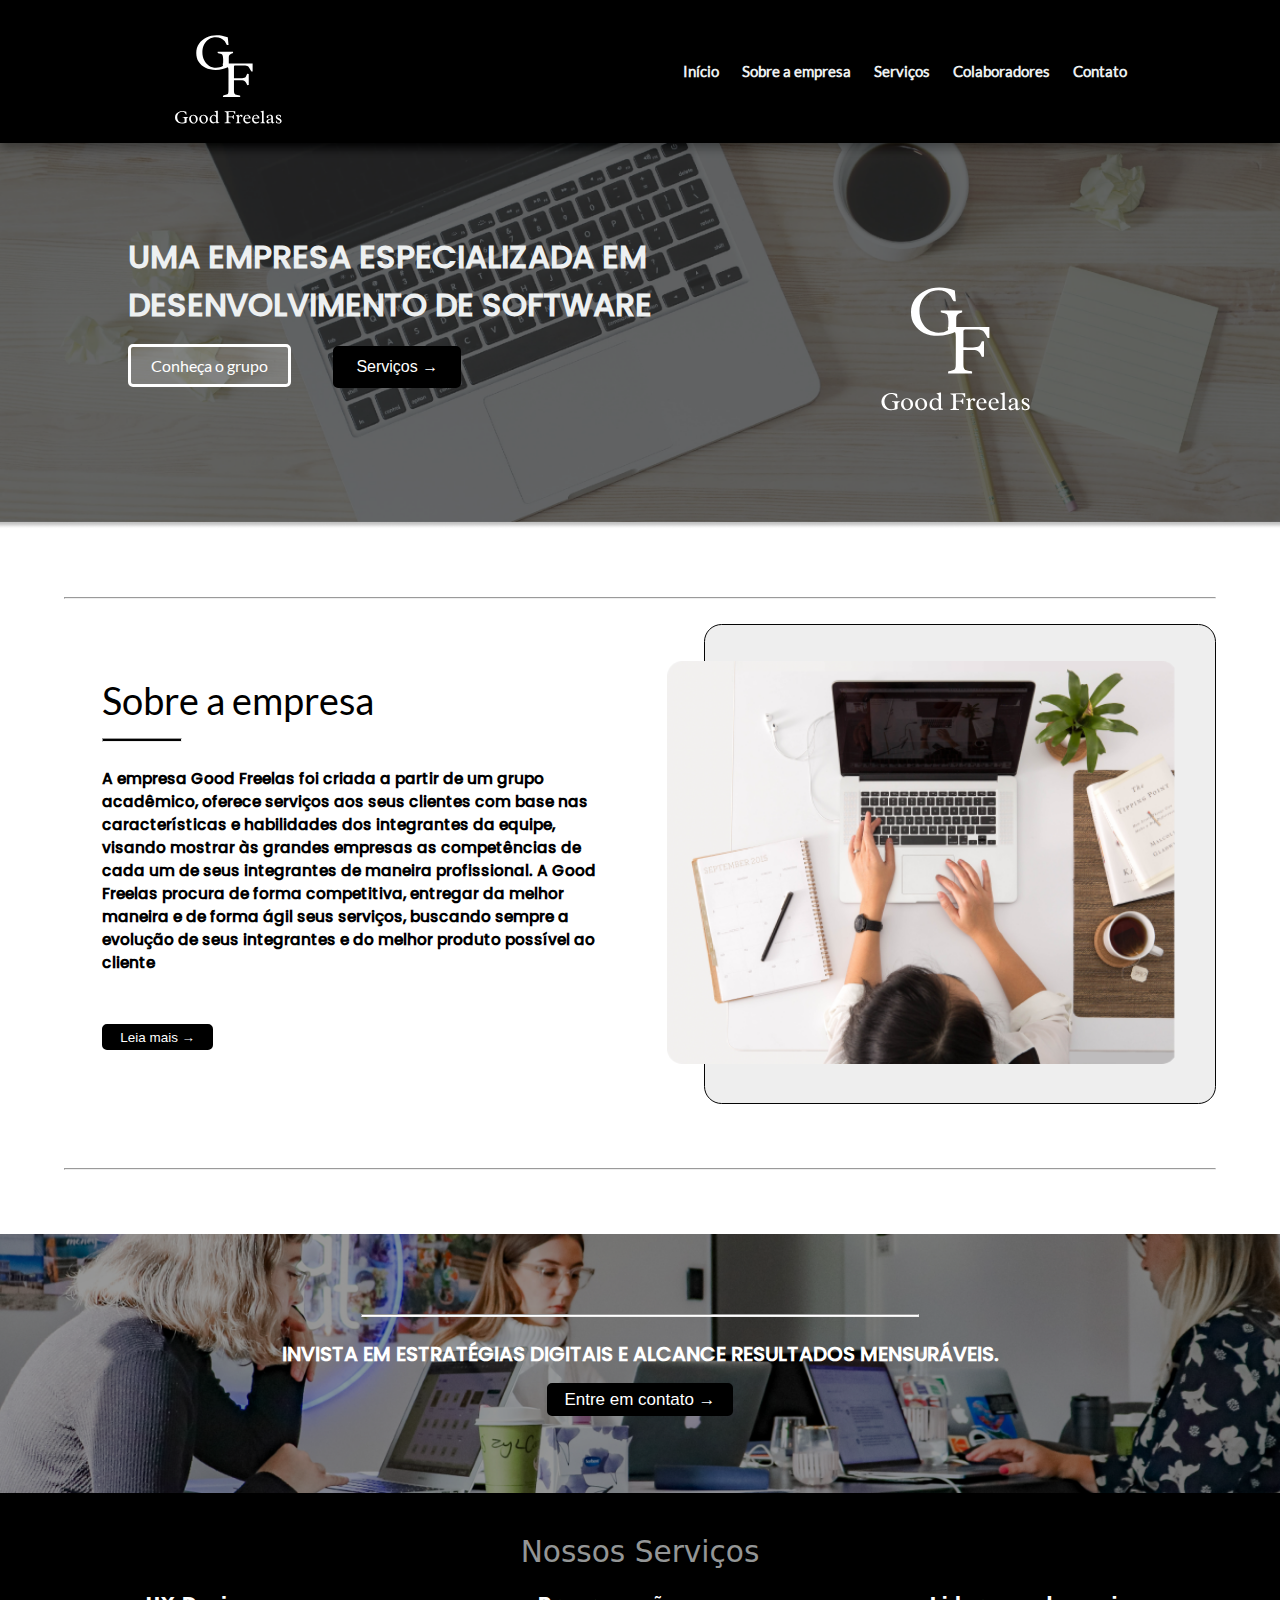
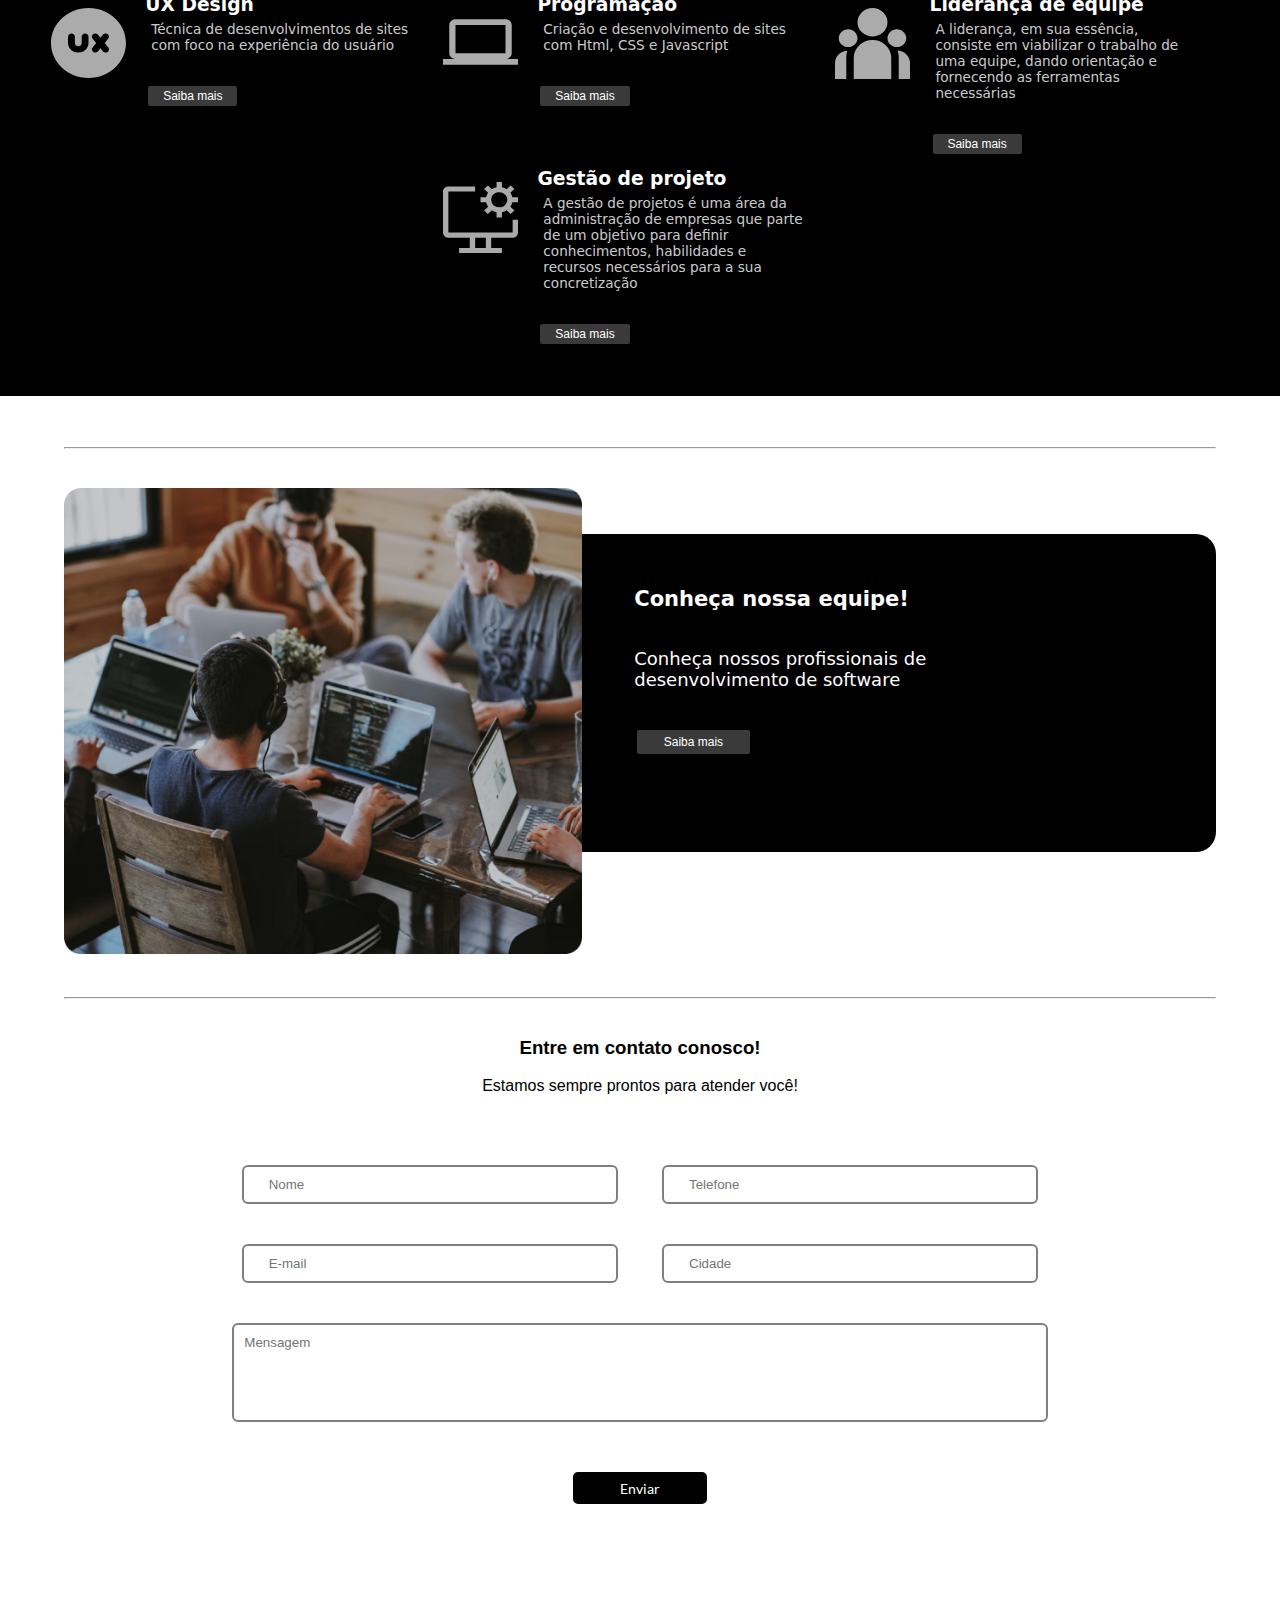
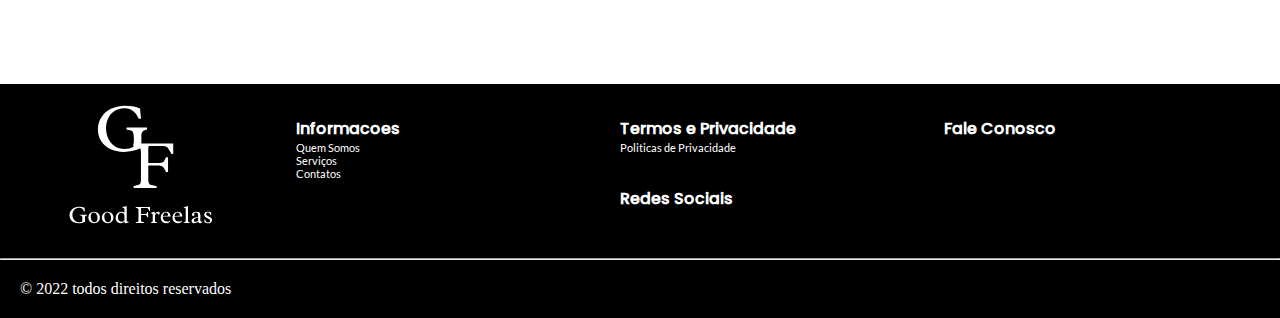
==== commit 9f782c01: "atualizando responsividade da segunda página" ====
--- a/index.html
+++ b/index.html
@@ -9,7 +9,7 @@
     <link rel="stylesheet" href="Styles/style.css">
 
     <!--responsividade para celulares-->
-    <link rel="stylesheet" href="./Styles/Responsividade/700px.css">
+    <link rel="stylesheet" href="./Styles/Responsividade/700px_index.css">
 
     <title>Início</title>
 </head>
@@ -35,8 +35,7 @@
     </section>
     <!--======================================== 1ª parte da página inicial ========================================-->
 
-    <section class="UEEDDS">
-
+    <section class="UEEDDS"> <!-- sigla UEEDDS = Uma empresa especializada em desenvolvimento de software -->
         <div class="conteudo_esquerda">
             <div class="text_body1">
                 <div class="h1_body1">
@@ -176,7 +175,7 @@
                     </div>
                 </div>
                 
-                <div class="micro_divs_srvc">
+                <div class="micro_divs_srvc gdp">
                     <div class="logo_our_srvc">
                         <img width="100%" src="images/icones/index/gestao_projeto.svg" alt="gesp">
                     </div>
@@ -313,5 +312,4 @@
     <!--SCRIPT-->
     <script src="Scripts/modernizr.min.js"></script>
 </body>
-
 </html>--- a/Styles/style.css
+++ b/Styles/style.css
@@ -36,7 +36,6 @@
 
 /*Estilos do menu inteiro*/
 header {
-
     font-weight: bold;
     font-family: 'lato-regular', 'poppins-medium', Arial, sans-serif;
     padding: 1.5%;
@@ -45,7 +44,6 @@
     justify-content: space-between;
     display: flex;
     box-shadow: 0px 5px 10px black;
-
 }
 
 /*estilos do footer, da parte lá de baixo do site*/
@@ -64,16 +62,12 @@
 }
 
 .footer_div>p {
-
     font-family: 'lato-regular';
     font-size: 70%;
     margin-left: 10%;
-
 }
 
 .titulo_footer {
-
-    /*Arrumar Fonte*/
     font-family: 'poppins-medium';
     font-size: 100%;
     padding-left: 10%;
@@ -100,13 +94,11 @@
 
 /*estilos do menu*/
 .nav_menu {
-
     font-size: 110%;
     width: 85%;
     text-align: right;
     margin-left: -15%;
     margin-right: 10%;
-
 }
 
 .nav_links {
@@ -116,7 +108,7 @@
 
 .nav_links li {
     display: inline-block;
-    padding: 0px 15px;
+    padding: 0px 10px;
 }
 
 .nav_links li a {
@@ -562,4 +554,8 @@
     font-family: sans-serif;
     margin-bottom: 3%;
     margin-top: 3%;
+}
+
+.gdp{
+    margin-top: 12.5%;
 }--- a/Styles/Responsividade/700px_index.css
+++ b/Styles/Responsividade/700px_index.css
@@ -0,0 +1,368 @@
+/* Responsividade em até 700px de largura */
+
+@media screen and (max-width: 700px) {
+
+    .conteudo_sobre_a_empresa {
+        display: list-item;
+    }
+
+    .conteudo_esquerda {
+        color: #edf0f1;
+        font-family: system-ui, system-ui, sans-serif;
+        font-size: 35%;
+        position: absolute;
+        width: 100%;
+        height: 100%;
+    }
+
+    .conteudo_direita {
+        padding-left: 63%;
+        position: absolute;
+        width: 100%;
+        height: 100%;
+        display: flex;
+        align-items: center;
+        justify-content: center;
+    }
+
+    .h1_body1 {
+        margin-left: 10%;
+        margin-right: 30%;
+        margin-top: 7%;
+        display: flex;
+        align-items: flex-end;
+    }
+
+    .btns_body1 {
+        margin-left: 10%;
+        margin-right: 30%;
+    }
+
+    .text_body1 {
+
+        height: 100%;
+        font-family: 'poppins-medium', 'lato-regular', Arial, sans-serif;
+    }
+
+    /*estilos do menu*/
+    .nav_menu {
+
+        font-size: 50%;
+        width: 85%;
+        text-align: right;
+        margin-left: -5%;
+        margin-right: 5%;
+
+    }
+
+    .nav_links {
+        list-style: none;
+        font-size: 90%;
+    }
+
+    .nav_links li {
+        display: inline-block;
+        padding: 0px 5px;
+    }
+
+    .nav_links li a {
+        transition: all 0.3s ease 0s;
+    }
+
+    .nav_links li a:hover {
+        color: gray;
+    }
+
+    .button1 {
+
+        margin-right: 5%;
+        margin-top: 2%;
+        top: 60%;
+        color: white;
+        font-family: sans-serif;
+        background-color: #FFFFFF30;
+        border-radius: 5px;
+        border: 3px solid white;
+        font-family: 'lato-regular', 'poppins-medium', Arial, sans-serif;
+        font-size: 100%;
+        padding: 5px 15px;
+    }
+
+    .button2 {
+
+        top: 60%;
+        color: white;
+        font-family: sans-serif;
+        background-color: #000000;
+        border-radius: 5px;
+        border: 3px solid rgb(0, 0, 0);
+        font-family: Arial;
+        font-size: 100%;
+        padding: 5px 15px;
+    }
+
+    .conteudo_sobre_a_empresa {
+
+        display: flex;
+        width: 100%;
+        align-items: center;
+        justify-content: center;
+    }
+
+
+    .sobre_a_empresa_esquerda {
+        padding-left: 8%;
+        padding-right: 8%;
+        width: 100%;
+        height: 100%;
+        font-size: 75%;
+    }
+
+    .ttl_sobre_a_empresa {
+        font-family: 'lato-regular';
+        font-weight: normal;
+    }
+
+    .txt_sobre_a_empresa {
+        font-family: 'poppins-medium';
+        font-weight: bold;
+        font-size: 80%;
+    }
+
+    .sobre_a_empresa_direita {
+
+        /*apagar borda de teste*/
+        border: 0px rgb(253, 253, 253);
+        background-color: #ffffff;
+        width: 0%;
+        margin-top: 0%;
+        margin-bottom: 0%;
+    }
+
+    .img_SAED {
+        margin-left: 0%;
+        margin-top: 0%;
+    }
+
+    .risquinho {
+        background-color: rgba(0, 0, 0, 0.993);
+        margin-top: 3%;
+        margin-bottom: 5%;
+        width: 16%;
+        padding-top: 0.2%;
+    }
+
+    .button3 {
+        color: white;
+        font-family: sans-serif;
+        background-color: #000000;
+        border-radius: 5px;
+        border: 3px solid rgb(0, 0, 0);
+        font-family: Arial;
+        font-size: 70%;
+        padding: 0.5% 3%;
+        margin-top: 5%;
+        margin-bottom: 5%;
+    }
+
+    .first_divisor {
+        margin-left: auto;
+        margin-right: auto;
+        margin-top: 5%;
+        margin-bottom: 3%;
+        width: 90%;
+    }
+
+    .second_divisor {
+        margin-left: auto;
+        margin-right: auto;
+        margin-top: 0%;
+        margin-bottom: 5%;
+        width: 90%;
+    }
+
+    .entre_em_contato {
+        font-family: 'poppins-medium';
+        font-weight: bold;
+        font-size: 70%;
+        width: 100%;
+        height: 100%;
+        color: #ffffff;
+        position: absolute;
+        top: 0%;
+        left: 0%;
+        text-align: center;
+    }
+
+    .button4 {
+        top: 0%;
+        color: white;
+        font-family: sans-serif;
+        background-color: #000000;
+        border-radius: 0px;
+        border: 0px rgb(0, 0, 0);
+        font-family: Arial;
+        font-size: 0px;
+        padding: 0%;
+        margin-top: 0%;
+    }
+
+    .big_div_srvc {
+        height: 100%;
+        width: 92%;
+        padding-bottom: 0%;
+        display: inline-block;
+    }
+
+    .little_divs_srvc {
+        width: 100%;
+        height: 100%;
+    }
+
+
+    .micro_divs_srvc {
+        padding-top: 5%;
+        padding-bottom: 0%;
+        padding-left: 10%;
+        padding-right: 10%;
+        height: 100%;
+        width: 100%;
+        display: inline-flex;
+    }
+
+    .logo {
+
+        width: 15%;
+        display: flex;
+        margin-left: 3%;
+        justify-content: center;
+        align-items: center;
+    }
+
+    .logo_our_srvc {
+        height: 100%;
+        width: 25%;
+        text-align: center;
+    }
+
+    .title_our_srvc {
+        text-align: center;
+        font-family: system-ui, system-ui, sans-serif;
+        font-size: 140%;
+        font-weight: 500;
+        color: #edf0f1a1;
+        margin-top: 3%;
+        margin-bottom: 3%;
+    }
+
+    .text_our_srvc {
+        margin-top: 0%;
+        height: 100%;
+        width: 100%;
+        display: inline-table;
+    }
+
+    .ttl_svc {
+        font-family: system-ui, system-ui, sans-serif;
+        font-size: 65%;
+        margin-top: 0%;
+        height: 25%;
+        width: 100%;
+    }
+
+    .txt_svc {
+        color: #edf0f1dc;
+        font-family: system-ui, system-ui, sans-serif;
+        font-size: 65%;
+        height: 50%;
+        width: 100%;
+        margin-bottom: 0%;
+    }
+
+    .third_divisor {
+        margin-left: auto;
+        margin-right: auto;
+        margin-top: 5%;
+        margin-bottom: 5%;
+        width: 90%;
+    }
+
+    .div_esquerda_cne {
+        width: 100%;
+        height: 100%;
+        margin-right: -60%;
+    }
+
+    .div_direita_cne {
+        width: 55%;
+        border-top-right-radius: 20px;
+        border-top-left-radius: 20px;
+        border-bottom-right-radius: 20px;
+        border-bottom-left-radius: 20px;
+        margin-top: 4%;
+        margin-bottom: 4%;
+        background-color: #000000;
+        color: white;
+        padding: 4.5%;
+        font-family: system-ui, system-ui, sans-serif;
+        font-size: large;
+    }
+
+
+    /* Estilos dos inputs no formulário */
+    input[type=text] {
+        width: 100%;
+        background-color: #e4e4e4;
+        color: rgb(0, 0, 0);
+        padding: 14px 20px;
+        margin: 8px 0;
+        border: none;
+        border-radius: 20px;
+        cursor: pointer;
+    }
+
+    input[type=email] {
+        width: 100%;
+        background-color: #e4e4e4;
+        color: rgb(0, 0, 0);
+        padding: 14px 20px;
+        margin: 8px 0;
+        border: none;
+        border-radius: 20px;
+        cursor: pointer;
+    }
+
+    .input_submit {
+        width: 70px;
+        border-radius: 20px;
+    }
+
+    /* FOOTER */
+
+    .footer_div {
+        vertical-align: top;
+        width: 32%;
+        height: 100%;
+    }
+
+    .logo_footer {
+        padding: 0%;
+        margin-left: 0%;
+        margin-right: 0%;
+        margin-bottom: 0%;
+        width: 0px;
+        height: 100%;
+    }
+    
+    .titulo_footer {
+        /*Arrumar Fonte*/
+        font-family: 'poppins-medium';
+        font-size: 55%;
+        padding-left: 10%;
+        padding-top: 10%;
+    }
+
+    .gdp{
+        margin-top: 0%;
+    }
+}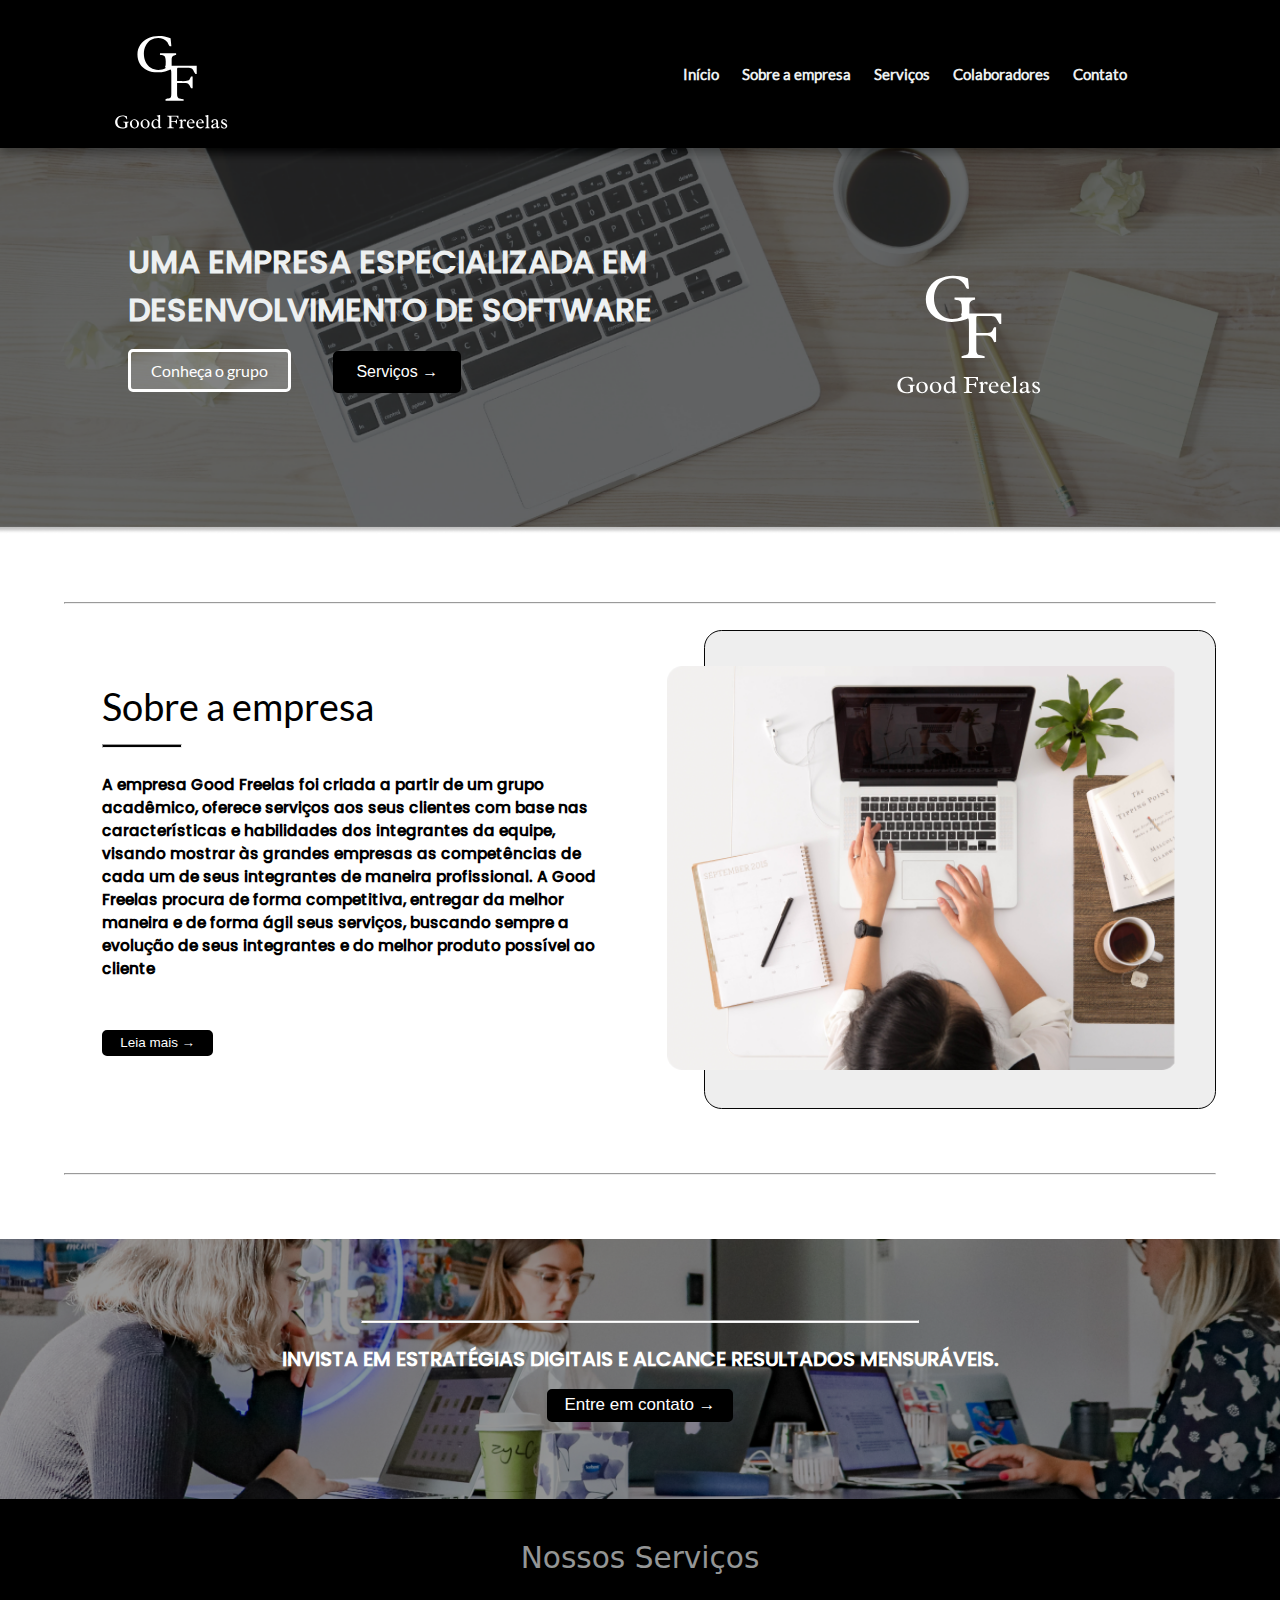
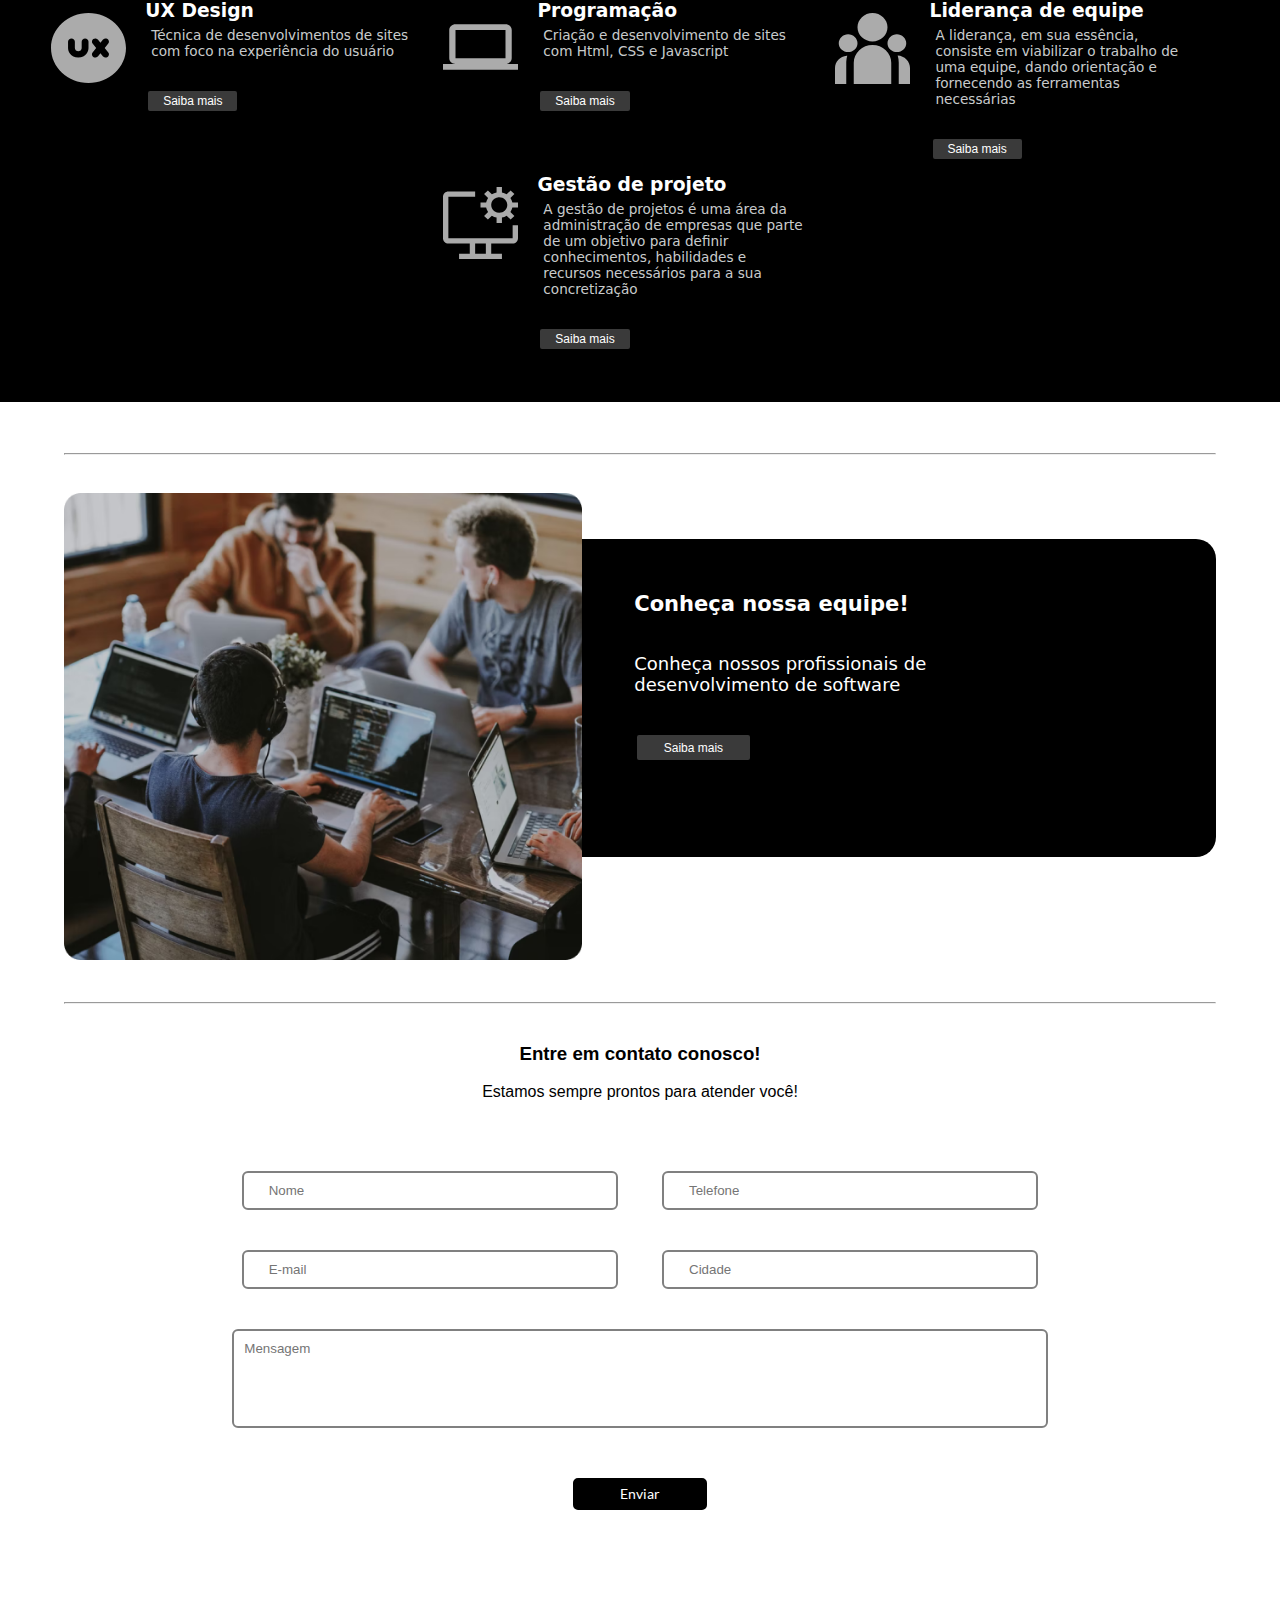
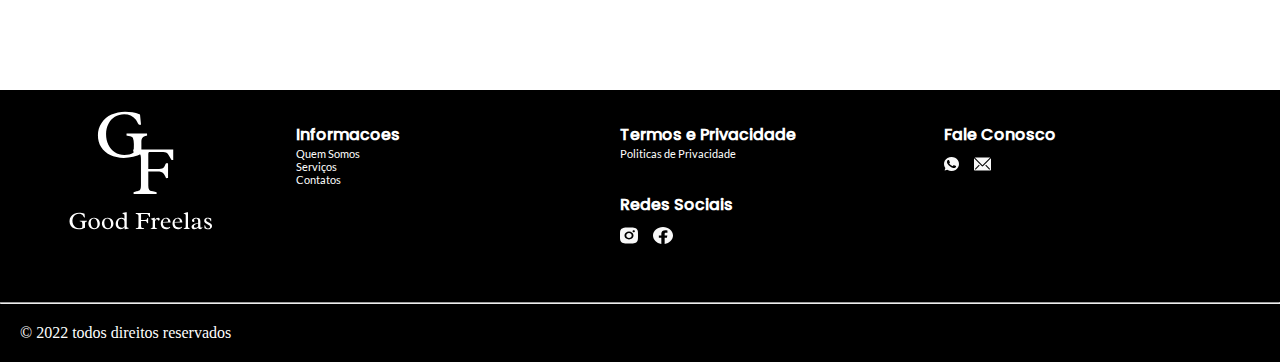
==== commit 6a89abb8: "coloquei os ícones na página inicial e mexi em outras coisas para a versão mobile" ====
--- a/index.html
+++ b/index.html
@@ -35,7 +35,8 @@
     </section>
     <!--======================================== 1ª parte da página inicial ========================================-->
 
-    <section class="UEEDDS"> <!-- sigla UEEDDS = Uma empresa especializada em desenvolvimento de software -->
+    <section class="UEEDDS">
+        <!-- sigla UEEDDS = Uma empresa especializada em desenvolvimento de software -->
         <div class="conteudo_esquerda">
             <div class="text_body1">
                 <div class="h1_body1">
@@ -47,8 +48,12 @@
 
                 <div>
                     <div class="btns_body1">
-                        <button class="button1">Conheça o grupo</button>
-                        <button class="button2">Serviços →</button>
+                        <a href="./views/colaboradores.html">
+                            <button type="submit" class="button1">Conheça o grupo</button>
+                        </a>
+                        <a href="./views/servicos.html">
+                            <button class="button2">Serviços →</button>
+                        </a>
                     </div>
                 </div>
             </div>
@@ -57,7 +62,7 @@
 
         <!--logo da página inicial lá no começo-->
         <div class="conteudo_direita">
-            <img src="images/Logo/logo.svg" alt="logo" width="25%">
+            <img src="images/Logo/logo.svg" alt="logo" width="40%">
         </div>
 
         <!--banner da página inicial-->
@@ -87,7 +92,7 @@
                 ao cliente
 
             </p>
-            <button class="button3">Leia mais →</button>
+            <a href="./views/sobre-a-empresa.html"><button class="button3">Leia mais →</button></a>
         </div>
 
         <!--sobre a empresa, bloco da direita-->
@@ -110,7 +115,9 @@
                 <div>
                     <hr size="5%" class="entre_em_contato_risquinho">
                     <b>INVISTA EM ESTRATÉGIAS DIGITAIS E ALCANCE RESULTADOS MENSURÁVEIS.</b><br>
-                    <button class="button4">Entre em contato →</button>
+                    <a href="./views/contato.html">
+                        <button class="button4">Entre em contato →</button>
+                    </a>
                 </div>
 
             </div>
@@ -174,7 +181,7 @@
                         </div>
                     </div>
                 </div>
-                
+
                 <div class="micro_divs_srvc gdp">
                     <div class="logo_our_srvc">
                         <img width="100%" src="images/icones/index/gestao_projeto.svg" alt="gesp">
@@ -186,11 +193,11 @@
                         </div>
 
                         <div class="txt_svc">
-                            A gestão de projetos é uma área da 
-                            administração de empresas que 
-                            parte de um objetivo para definir 
-                            conhecimentos, habilidades e 
-                            recursos necessários para a sua 
+                            A gestão de projetos é uma área da
+                            administração de empresas que
+                            parte de um objetivo para definir
+                            conhecimentos, habilidades e
+                            recursos necessários para a sua
                             concretização
                         </div>
 
@@ -248,7 +255,9 @@
                 Conheça nossos profissionais de<br>
                 desenvolvimento de software
             </p>
-            <button class="button5">Saiba mais</button>
+            <a href="./views/colaboradores.html">
+                <button class="button5">Saiba mais</button>
+            </a>
         </div>
     </div>
 
@@ -282,7 +291,6 @@
     </form>
 
     <!--==================== 7ª e última parte da página inicial - FOOTER ==========================-->
-
     <footer>
         <img width="18%" class="logo_footer" src="./images/Logo/logo.svg" alt="logo_footer">
         <div class="footer_div">
@@ -295,21 +303,29 @@
             <h3 class="titulo_footer">Termos e Privacidade</h3>
             <p>Politicas de Privacidade</p>
             <h3 class="titulo_footer">Redes Sociais</h3>
-            <!--
-        Falta Colocar os icones de rede sociais
-      -->
+            <div class="icons_social">
+                <!-- ícone instagram -->
+                <img src="images/icones/index/Instagram.svg" alt="whatsapp">
+                <!-- ícone facebook -->
+                <img class="space_icons" src="images/icones/index/facebook.svg" alt="whatsapp">
+            </div>
         </div>
         <div class="footer_div">
             <h3 class="titulo_footer">Fale Conosco</h3>
-            <!--
-          Falta Colocar os icones de `fale conosco`
-        -->
-        </div>
-        <hr>
+            <div class="icons_social">
+                <!-- ícone whatsapp -->
+                <img src="images/icones/index/Whats.svg" alt="whatsapp">
+                <!-- ícone e-mail -->
+                <img class="space_icons" src="images/icones/index/email.svg" alt="whatsapp">
+            </div>
+        </div>
+        <hr class="fourth_divisor">
         <p style="padding: 20px;">© 2022 todos direitos reservados</p>
     </footer>
 
-    <!--SCRIPT-->
-    <script src="Scripts/modernizr.min.js"></script>
+    <!--SCRIPTS-->
+    <script src="./Scripts/modernizr.min.js"></script>
+    <script src="./Scripts/index.js"></script>
 </body>
+
 </html>--- a/Styles/style.css
+++ b/Styles/style.css
@@ -87,7 +87,7 @@
 
     width: 15%;
     display: flex;
-    margin-left: 10%;
+    margin-left: 5%;
     justify-content: center;
     align-items: center;
 }
@@ -142,13 +142,14 @@
 }
 
 .conteudo_direita {
-    padding-left: 50%;
     position: absolute;
-    width: 100%;
+    padding-bottom: 3%;
+    width: 30%;
+    right: 0%;
     height: 100%;
     display: flex;
     align-items: center;
-    justify-content: center;
+    justify-content:baseline;
 }
 
 
@@ -558,4 +559,18 @@
 
 .gdp{
     margin-top: 12.5%;
+}
+
+.icons_social{
+    padding-left:10%;
+    padding-top: 3%;
+    display:flex;
+}
+
+.space_icons{
+    margin-left:5%;
+}
+
+.fourth_divisor{
+    margin-top:3%;
 }--- a/Styles/Responsividade/700px_index.css
+++ b/Styles/Responsividade/700px_index.css
@@ -16,13 +16,14 @@
     }
 
     .conteudo_direita {
-        padding-left: 63%;
         position: absolute;
-        width: 100%;
+        padding-bottom: 3%;
+        width: 30%;
+        right: 0%;
         height: 100%;
         display: flex;
         align-items: center;
-        justify-content: center;
+        justify-content:baseline;
     }
 
     .h1_body1 {
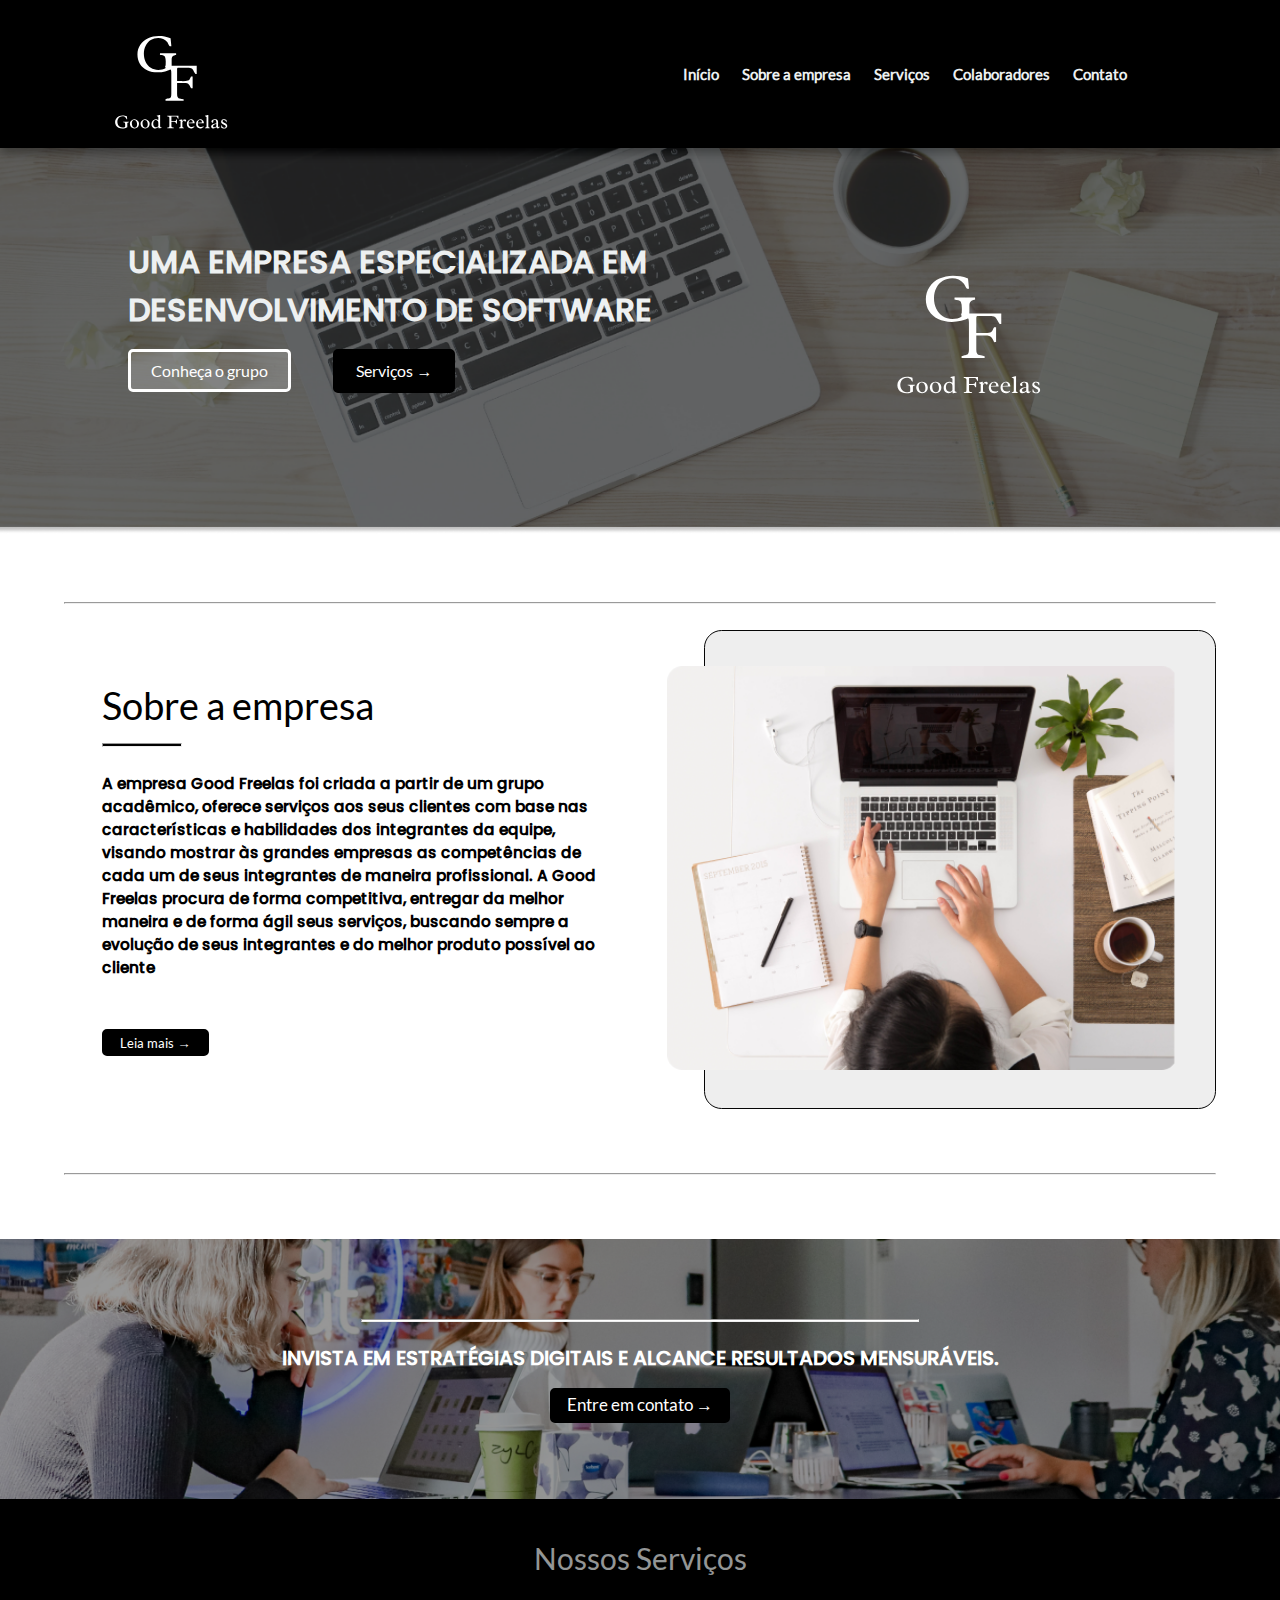
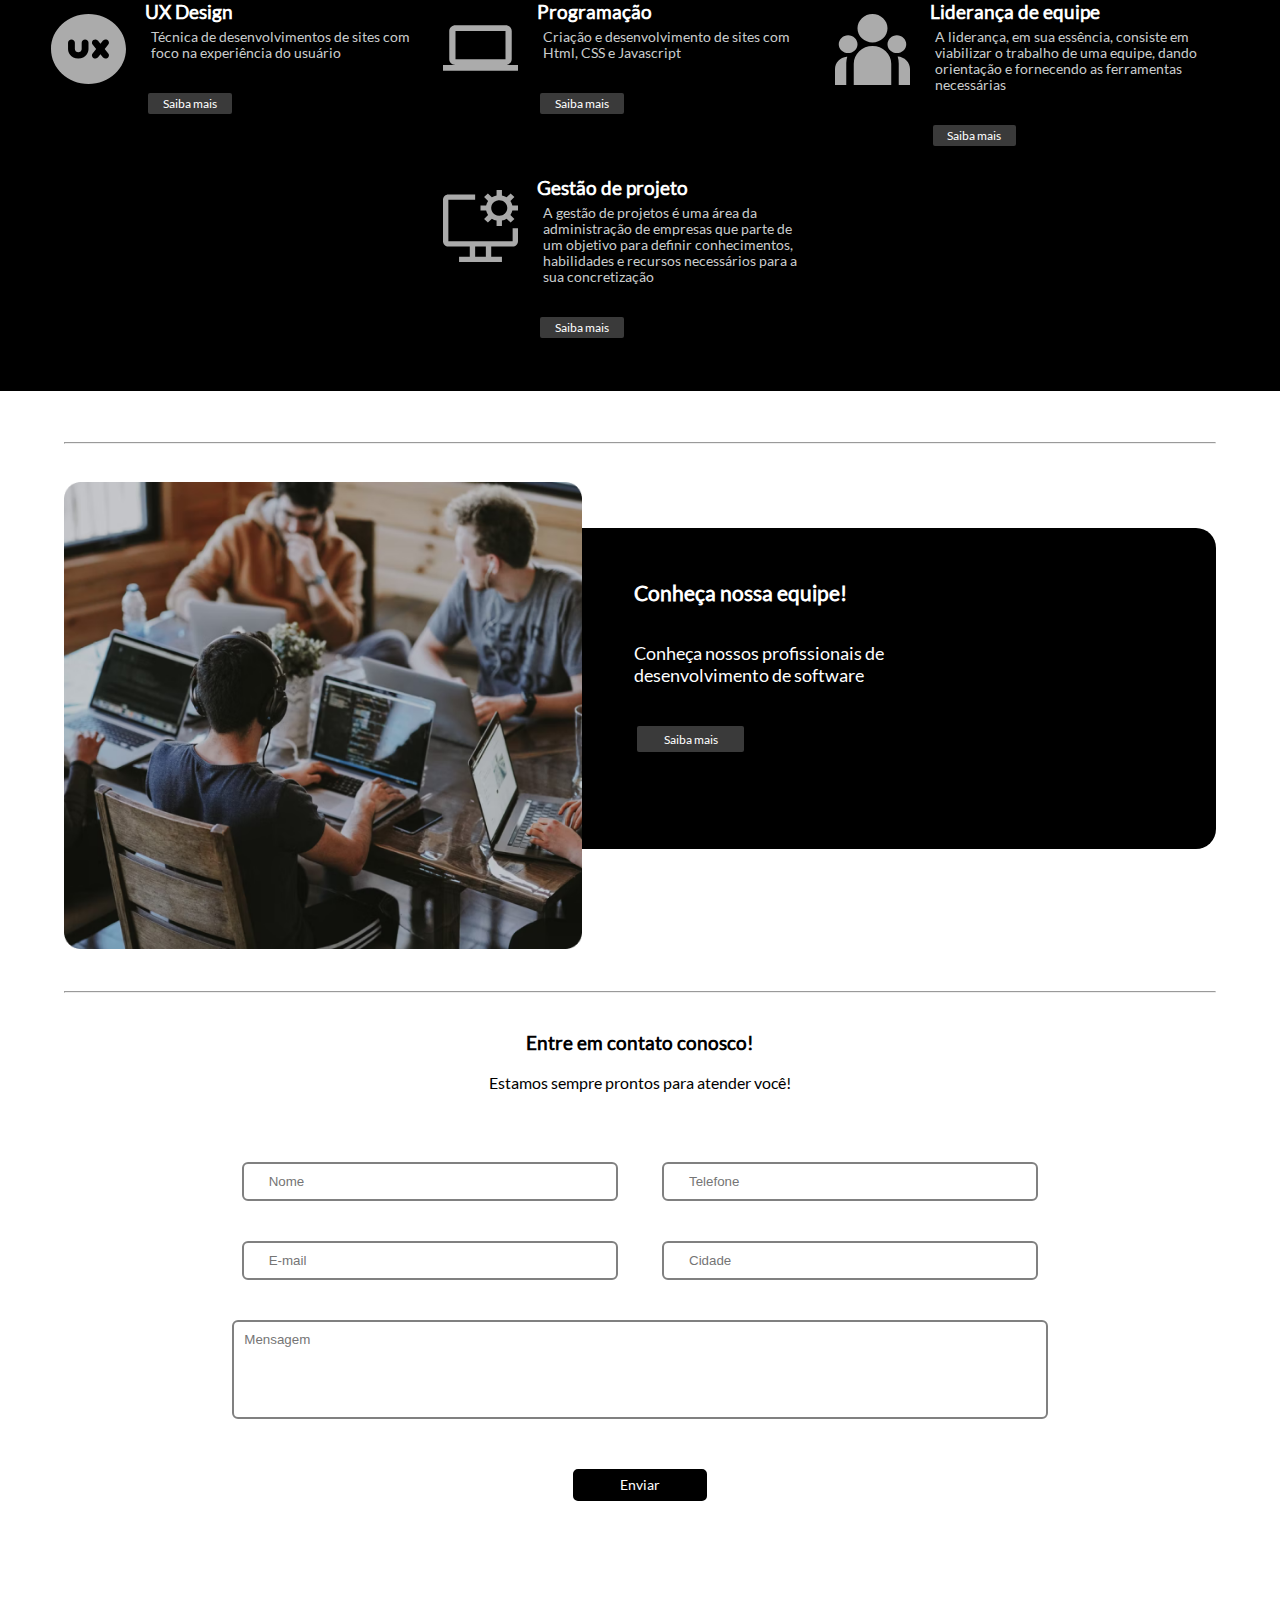
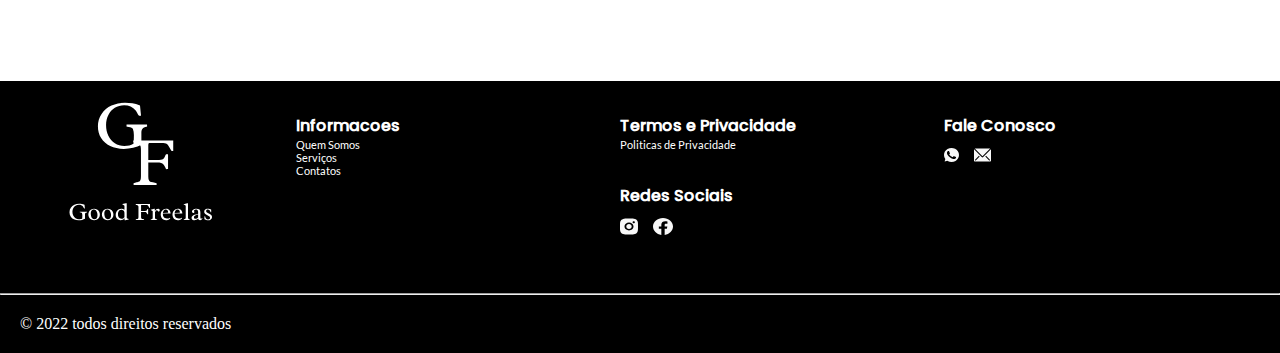
==== commit 75663cb1: "att css e responsividade desktop/mobile página serviços" ====
--- a/index.html
+++ b/index.html
@@ -8,7 +8,7 @@
     <link rel="icon" href="images/icones/titles/inicio.png" type="image/icon type">
     <link rel="stylesheet" href="Styles/style.css">
 
-    <!--responsividade para celulares-->
+    <!-- css para responsividade mobile -->
     <link rel="stylesheet" href="./Styles/Responsividade/700px_index.css">
 
     <title>Início</title>
--- a/Styles/style.css
+++ b/Styles/style.css
@@ -134,7 +134,7 @@
 
 .conteudo_esquerda {
     color: #edf0f1;
-    font-family: system-ui, system-ui, sans-serif;
+    font-family: 'poppins-medium';
     font-size: 100%;
     position: absolute;
     width: 100%;
@@ -161,7 +161,6 @@
     margin-top: 2%;
     top: 60%;
     color: white;
-    font-family: sans-serif;
     background-color: #FFFFFF30;
     border-radius: 5px;
     border: 3px solid white;
@@ -174,11 +173,10 @@
 
     top: 60%;
     color: white;
-    font-family: sans-serif;
     background-color: #000000;
     border-radius: 5px;
     border: 3px solid rgb(0, 0, 0);
-    font-family: Arial;
+    font-family: 'lato-regular', 'poppins-medium', Arial, sans-serif;
     font-size: 100%;
     padding: 9px 20px;
 }
@@ -278,14 +276,13 @@
 
 .button3 {
     color: white;
-    font-family: sans-serif;
     background-color: #000000;
     border-radius: 5px;
     border: 3px solid rgb(0, 0, 0);
-    font-family: Arial;
     font-size: 70%;
     padding: 0.5% 3%;
     margin-top:10%;
+    font-family: 'lato-regular', 'poppins-medium', Arial, sans-serif;
 }
 
 .entre_em_contato {
@@ -332,11 +329,10 @@
 
     top: 60%;
     color: white;
-    font-family: sans-serif;
     background-color: #000000;
     border-radius: 5px;
     border: 3px solid rgb(0, 0, 0);
-    font-family: Arial;
+    font-family: 'lato-regular', 'poppins-medium', Arial, sans-serif;
     font-size: 17px;
     padding: 0.5% 2%;
     margin-top: 2%;
@@ -384,7 +380,7 @@
 .title_our_srvc {
 
     text-align: center;
-    font-family: system-ui, system-ui, sans-serif;
+    font-family: 'lato-regular', 'poppins-medium', Arial, sans-serif;
     font-size: 185%;
     font-weight: 500;
     color: #edf0f1a1;
@@ -402,7 +398,7 @@
 
 .ttl_svc {
 
-    font-family: system-ui, system-ui, sans-serif;
+    font-family: 'lato-regular', 'poppins-medium', Arial, sans-serif;
     font-size: 100%;
     margin-top: 2%;
     height: 25%;
@@ -415,7 +411,7 @@
     padding: 2%;
     padding-right: 10%;
     color: #edf0f1dc;
-    font-family: system-ui, system-ui, sans-serif;
+    font-family: 'lato-regular', 'poppins-medium', Arial, sans-serif;
     font-size: 85%;
     height: 50%;
     width: 100%;
@@ -424,7 +420,7 @@
 }
 
 .know_more {
-    font-family: system-ui, system-ui, sans-serif;
+    font-family: 'lato-regular', 'poppins-medium', Arial, sans-serif;
     font-size: 100%;
     margin: 4%;
     padding: 5%;
@@ -442,7 +438,7 @@
 
 .button5 {
     color: white;
-    font-family: sans-serif;
+    font-family: 'lato-regular', 'poppins-medium', Arial, sans-serif;
     background-color: #3a3a3a;
     border-radius: 5px;
     border: 3px solid rgb(0, 0, 0);
@@ -490,7 +486,7 @@
     background-color: #000000;
     color: white;
     padding: 4.5%;
-    font-family: system-ui, system-ui, sans-serif;
+    font-family: 'lato-regular', 'poppins-medium', Arial, sans-serif;
     font-size: large;
 }
 
@@ -523,7 +519,6 @@
 
 .input_submit {
     margin-top: 30px;
-    font-family: sans-serif;
     background-color: #000000;
     border-radius: 5px;
     border: 3px solid rgb(0, 0, 0);
@@ -552,7 +547,7 @@
 
 .ttl_div_form {
     text-align: center;
-    font-family: sans-serif;
+    font-family: 'lato-regular', 'poppins-medium', Arial, sans-serif;
     margin-bottom: 3%;
     margin-top: 3%;
 }
@@ -573,4 +568,21 @@
 
 .fourth_divisor{
     margin-top:3%;
+}
+
+.ttl_banner {
+    position: absolute;
+    width: 100%;
+    height: 100%;
+    display: flex;
+    align-items: center;
+    justify-content: center;
+    font-size: 450%;
+    color: rgb(255, 255, 255);
+    font-family: 'lato-regular', 'poppins-medium', Arial, sans-serif;
+    font-weight: bold;
+}
+
+.section_banner{
+    position:relative;
 }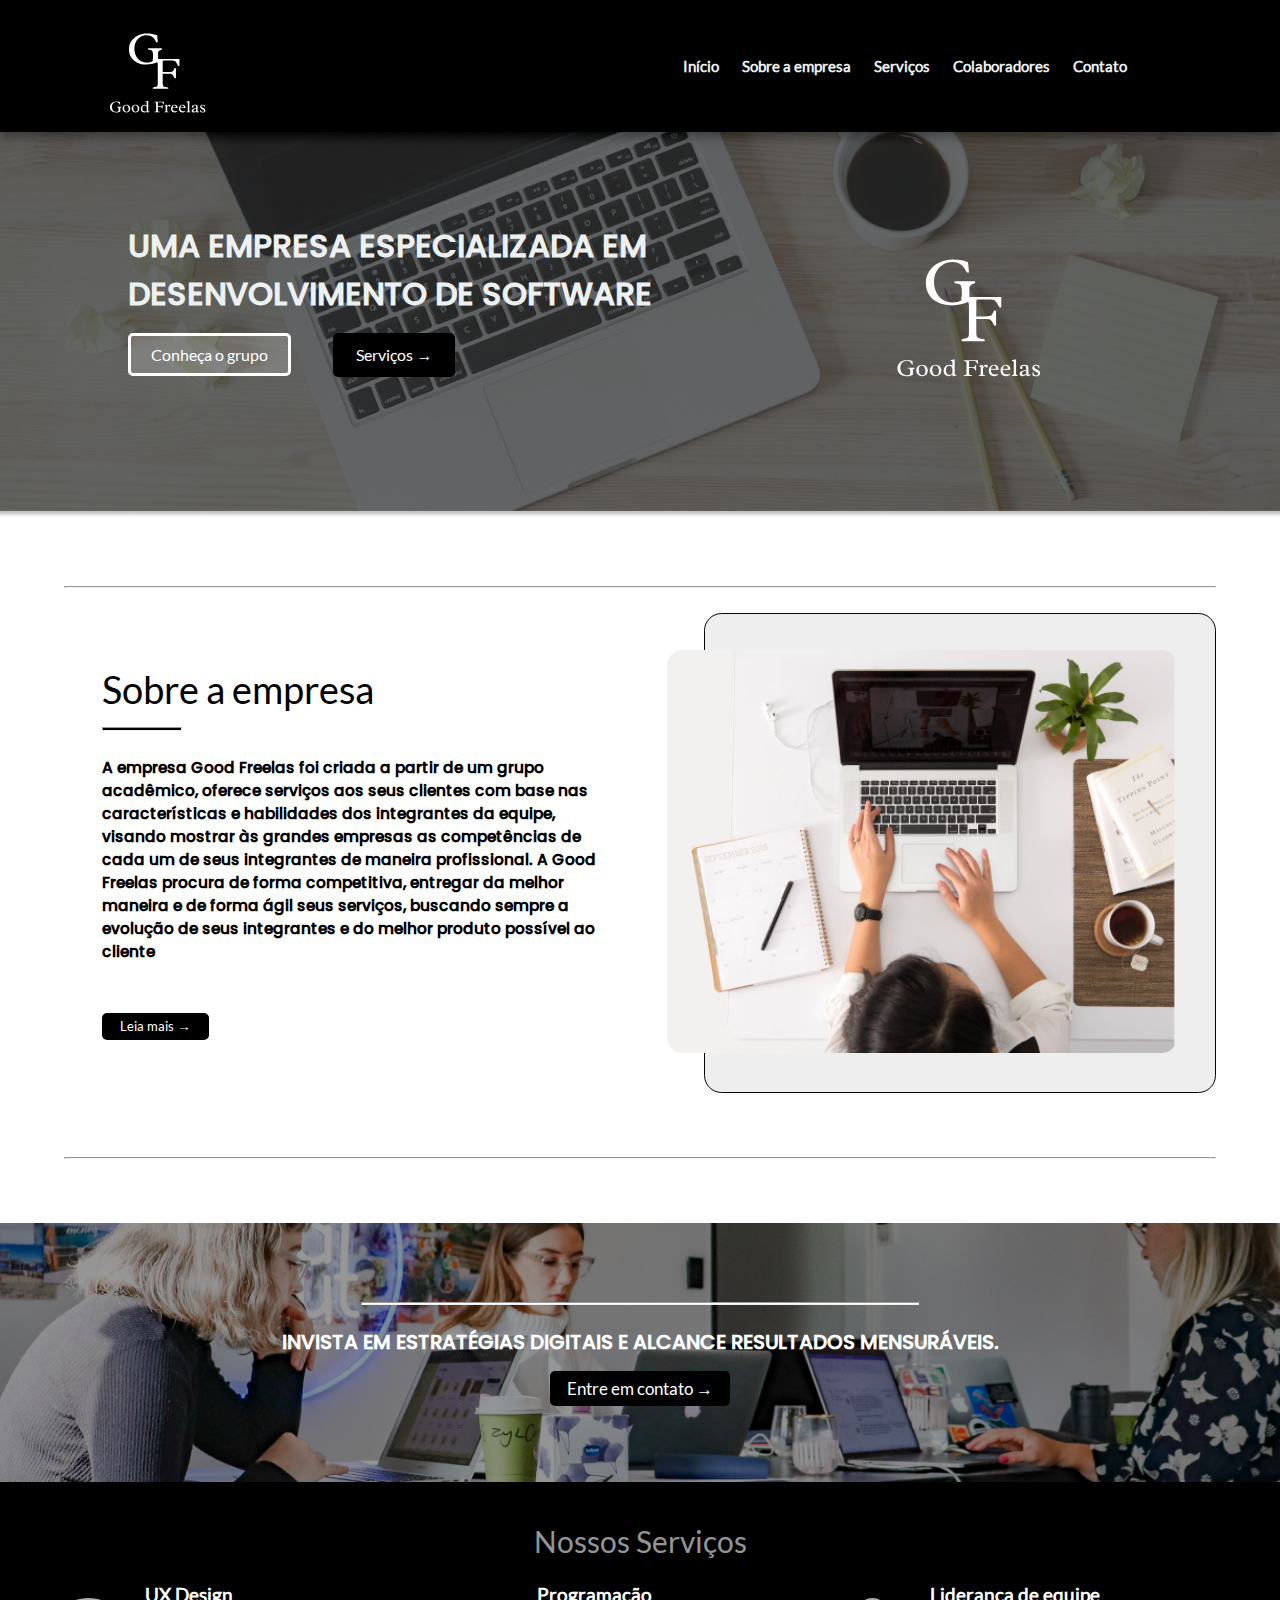
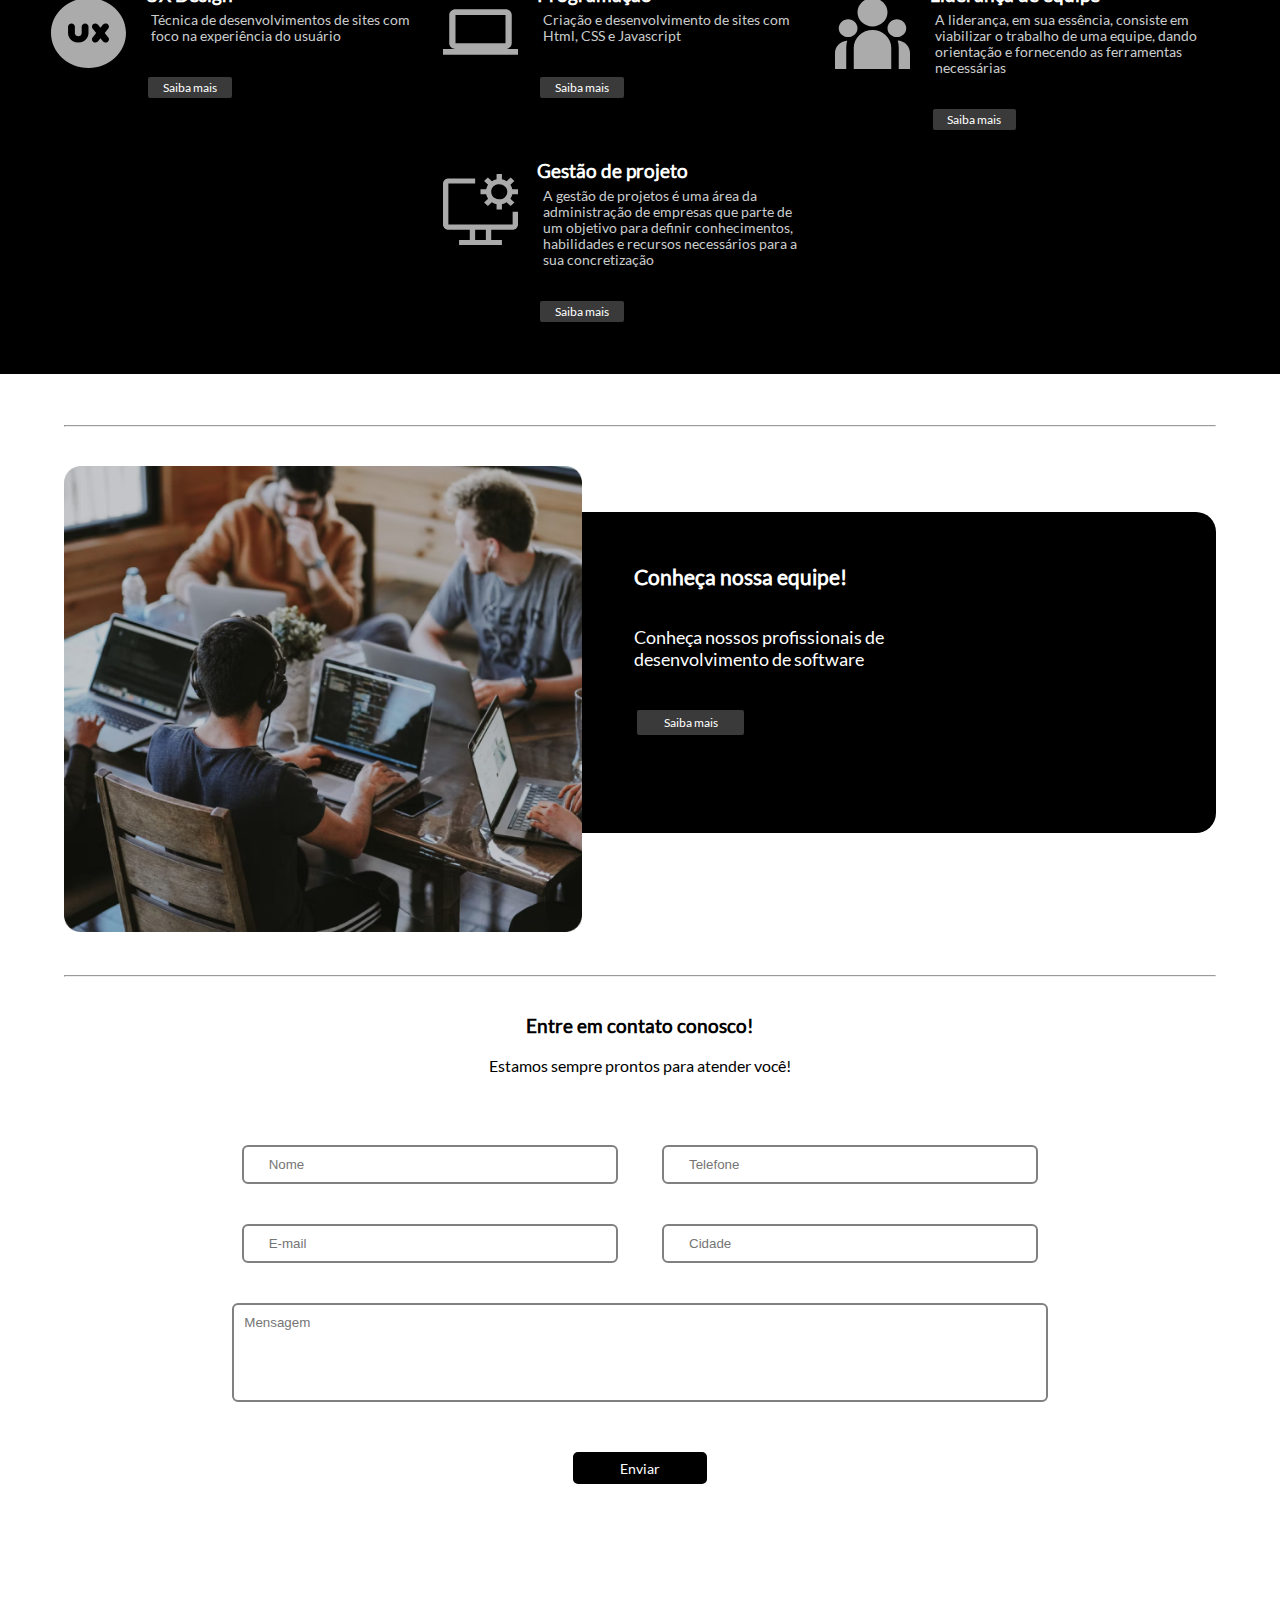
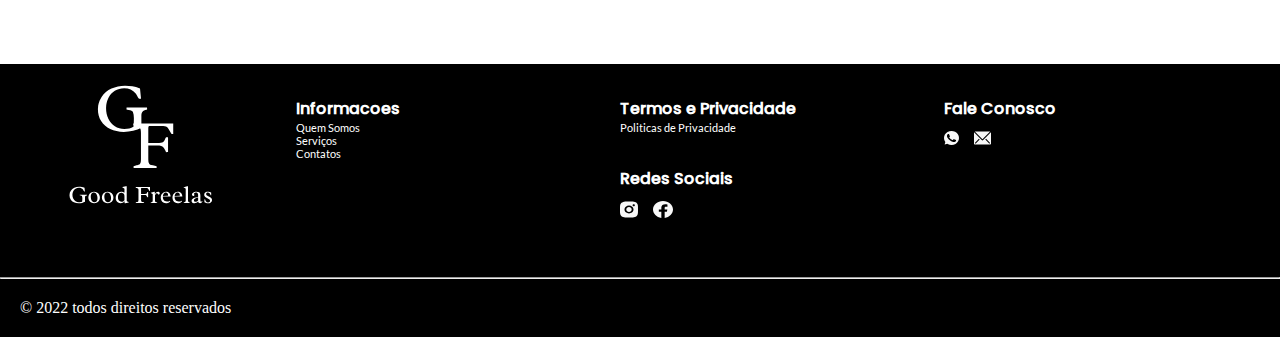
==== commit d0083eda: "adicionando hover e links aos botões e logos" ====
--- a/index.html
+++ b/index.html
@@ -287,7 +287,7 @@
             </textarea>
         </div>
 
-        <input class="input_submit" type="submit" value="Enviar">
+        <input class="button6" type="submit" value="Enviar">
     </form>
 
     <!--==================== 7ª e última parte da página inicial - FOOTER ==========================-->
--- a/Styles/style.css
+++ b/Styles/style.css
@@ -1,4 +1,4 @@
-/*isso aqui é pra todo mundo*/
+/* isso aqui é pra todo mundo */
 * {
     box-sizing: border-box;
     margin: 0;
@@ -32,6 +32,7 @@
 li, a {
     color: #edf0f1;
     text-decoration: none;
+
 }
 
 /*Estilos do menu inteiro*/
@@ -81,15 +82,22 @@
     height: 140px;
 }
 
-/*====================== estilos de CLASSES ======================*/
-/*estilo do logo geral*/
+.logo_footer:hover{
+    cursor:pointer;
+}
+
+/* ====================== estilos de CLASSES ====================== */
+/* estilo do logo geral */
 .logo {
-
     width: 15%;
     display: flex;
     margin-left: 5%;
     justify-content: center;
     align-items: center;
+}
+
+.logo:hover{
+    cursor:pointer;
 }
 
 /*estilos do menu*/
@@ -97,7 +105,7 @@
     font-size: 110%;
     width: 85%;
     text-align: right;
-    margin-left: -15%;
+    margin-left: 0%;
     margin-right: 10%;
 }
 
@@ -149,7 +157,7 @@
     height: 100%;
     display: flex;
     align-items: center;
-    justify-content:baseline;
+    justify-content: baseline;
 }
 
 
@@ -169,6 +177,14 @@
     padding: 9px 20px;
 }
 
+.button1:hover{
+    cursor:pointer;
+    border: 3px solid white;
+    background-color: #26262630;
+    border: 3px solid rgb(195, 195, 195);
+    transition: all .3s ease-in-out;
+}
+
 .button2 {
 
     top: 60%;
@@ -181,9 +197,16 @@
     padding: 9px 20px;
 }
 
+.button2:hover{
+    background-color: #282828;
+    border: 3px solid #282828;
+    cursor:pointer;
+    transition: all .3s ease-in-out;
+}
+
 .text_body1 {
     height: 100%;
-    font-family: 'poppins-medium', 'lato-regular', Arial, sans-serif;    
+    font-family: 'poppins-medium', 'lato-regular', Arial, sans-serif;
 }
 
 .h1_body1 {
@@ -281,8 +304,15 @@
     border: 3px solid rgb(0, 0, 0);
     font-size: 70%;
     padding: 0.5% 3%;
-    margin-top:10%;
-    font-family: 'lato-regular', 'poppins-medium', Arial, sans-serif;
+    margin-top: 10%;
+    font-family: 'lato-regular', 'poppins-medium', Arial, sans-serif;
+}
+
+.button3:hover{
+    background-color: #4f4f4f;
+    border: 3px solid #4f4f4f;
+    cursor:pointer;
+    transition: all .3s ease-in-out;
 }
 
 .entre_em_contato {
@@ -337,6 +367,13 @@
     padding: 0.5% 2%;
     margin-top: 2%;
 
+}
+
+.button4:hover{
+    background-color: #3f3f3f;
+    border: 3px solid #3f3f3f;
+    cursor:pointer;
+    transition: all .3s ease-in-out;
 }
 
 .big_div_srvc {
@@ -356,7 +393,6 @@
 
     width: 33.3%;
     height: 100%;
-
 
 }
 
@@ -450,6 +486,13 @@
     margin-bottom: 8%;
 }
 
+.button5:hover{
+    background-color: #5a5a5a;
+    border: 3px solid #5a5a5a;
+    cursor:pointer;
+    transition: all .3s ease-in-out;
+}
+
 .third_divisor {
     margin-left: auto;
     margin-right: auto;
@@ -497,7 +540,6 @@
     margin-bottom: 5%;
     margin-left: 15%;
     margin-right: 15%;
-
 }
 
 .inputs_ecc {
@@ -517,7 +559,7 @@
     width: 91%;
 }
 
-.input_submit {
+.button6 {
     margin-top: 30px;
     background-color: #000000;
     border-radius: 5px;
@@ -531,7 +573,12 @@
     width: 15%;
 }
 
-
+.button6:hover{
+    cursor:pointer;
+    border: 3px solid #5f5e5e;
+    background-color: #5f5e5e;
+    transition: all .3s ease-in-out;
+}
 
 .form_row_1 {
     margin-top: 50px;
@@ -552,22 +599,22 @@
     margin-top: 3%;
 }
 
-.gdp{
+.gdp {
     margin-top: 12.5%;
 }
 
-.icons_social{
-    padding-left:10%;
+.icons_social {
+    padding-left: 10%;
     padding-top: 3%;
-    display:flex;
-}
-
-.space_icons{
-    margin-left:5%;
-}
-
-.fourth_divisor{
-    margin-top:3%;
+    display: flex;
+}
+
+.space_icons {
+    margin-left: 5%;
+}
+
+.fourth_divisor {
+    margin-top: 3%;
 }
 
 .ttl_banner {
@@ -583,6 +630,6 @@
     font-weight: bold;
 }
 
-.section_banner{
-    position:relative;
-}+.section_banner {
+    position: relative;
+}
--- a/Styles/Responsividade/700px_index.css
+++ b/Styles/Responsividade/700px_index.css
@@ -366,4 +366,14 @@
     .gdp{
         margin-top: 0%;
     }
+
+    .ttl_div_form {
+        font-size: 70%;
+        text-align: center;
+        font-family: 'poppins-medium', Arial, sans-serif;
+        margin-bottom: 3%;
+        margin-left: 10%;
+        margin-right: 10%;
+        margin-top: 3%;
+    }
 }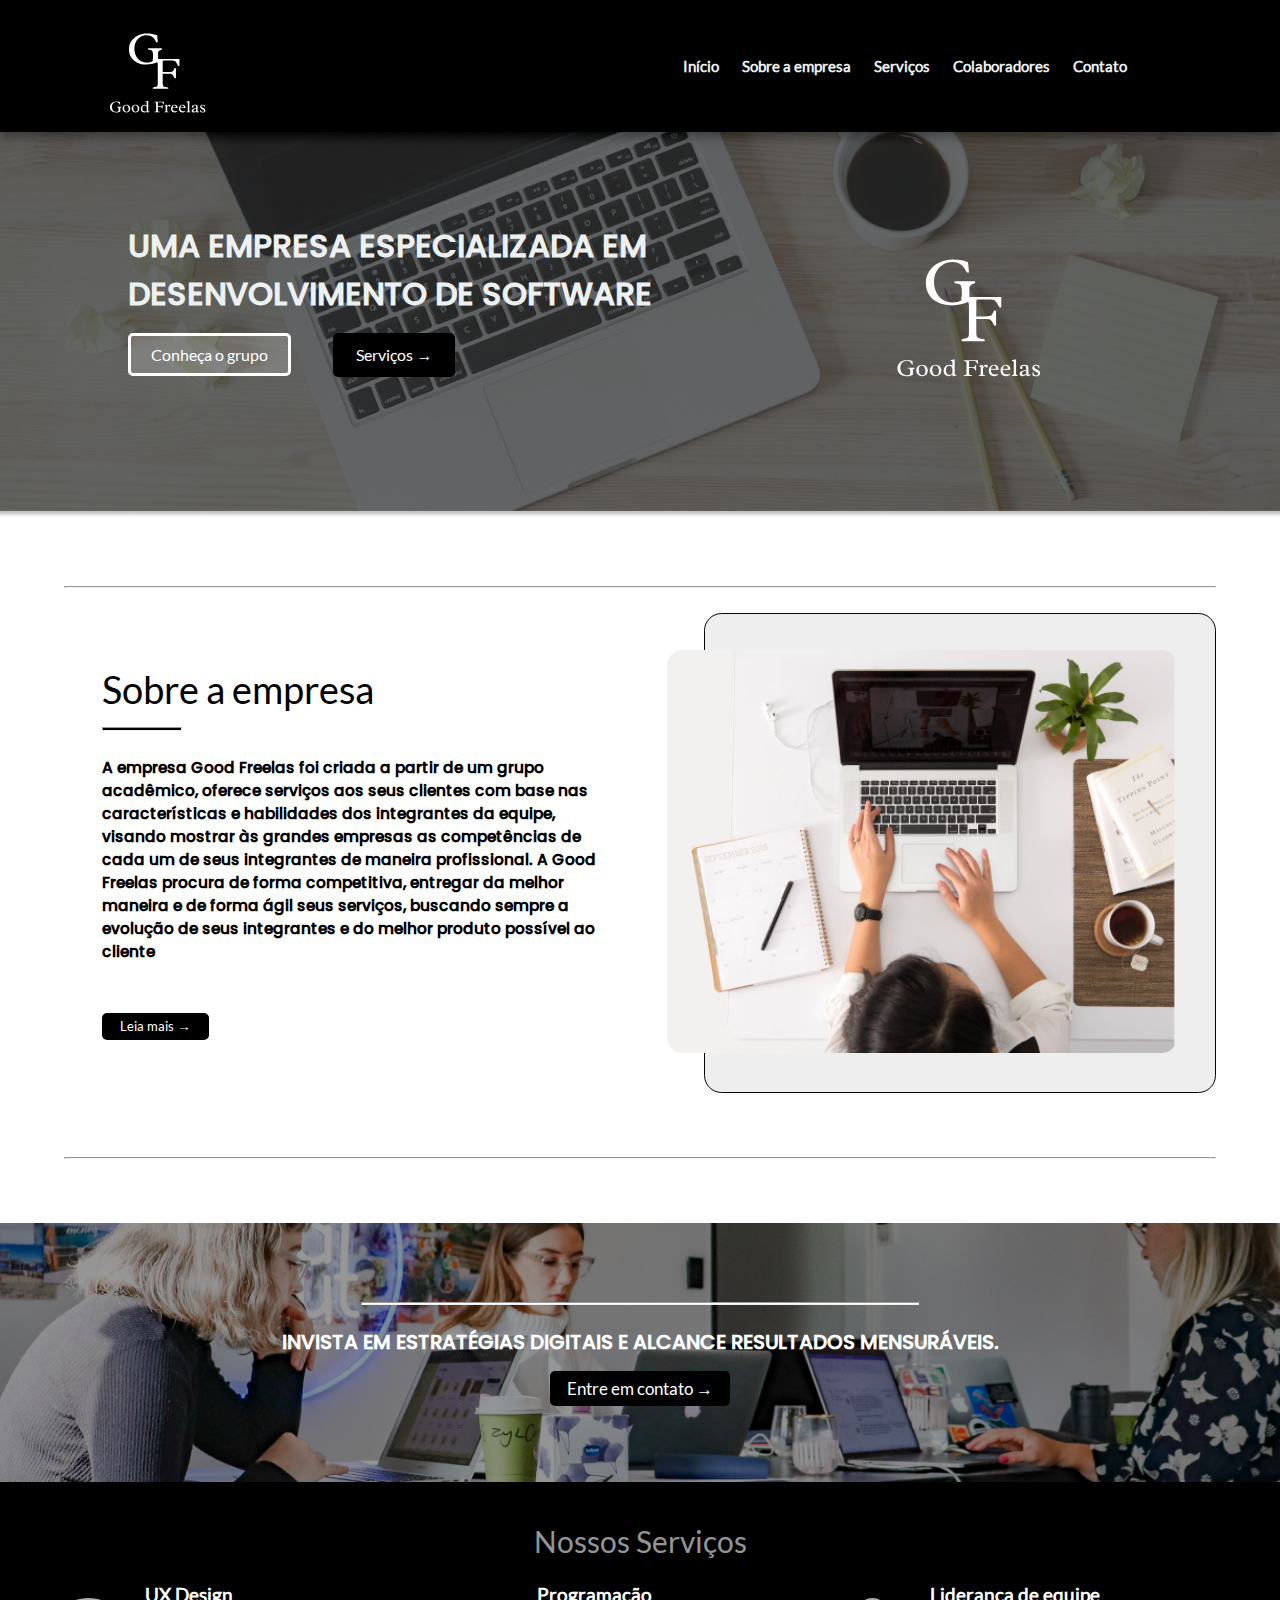
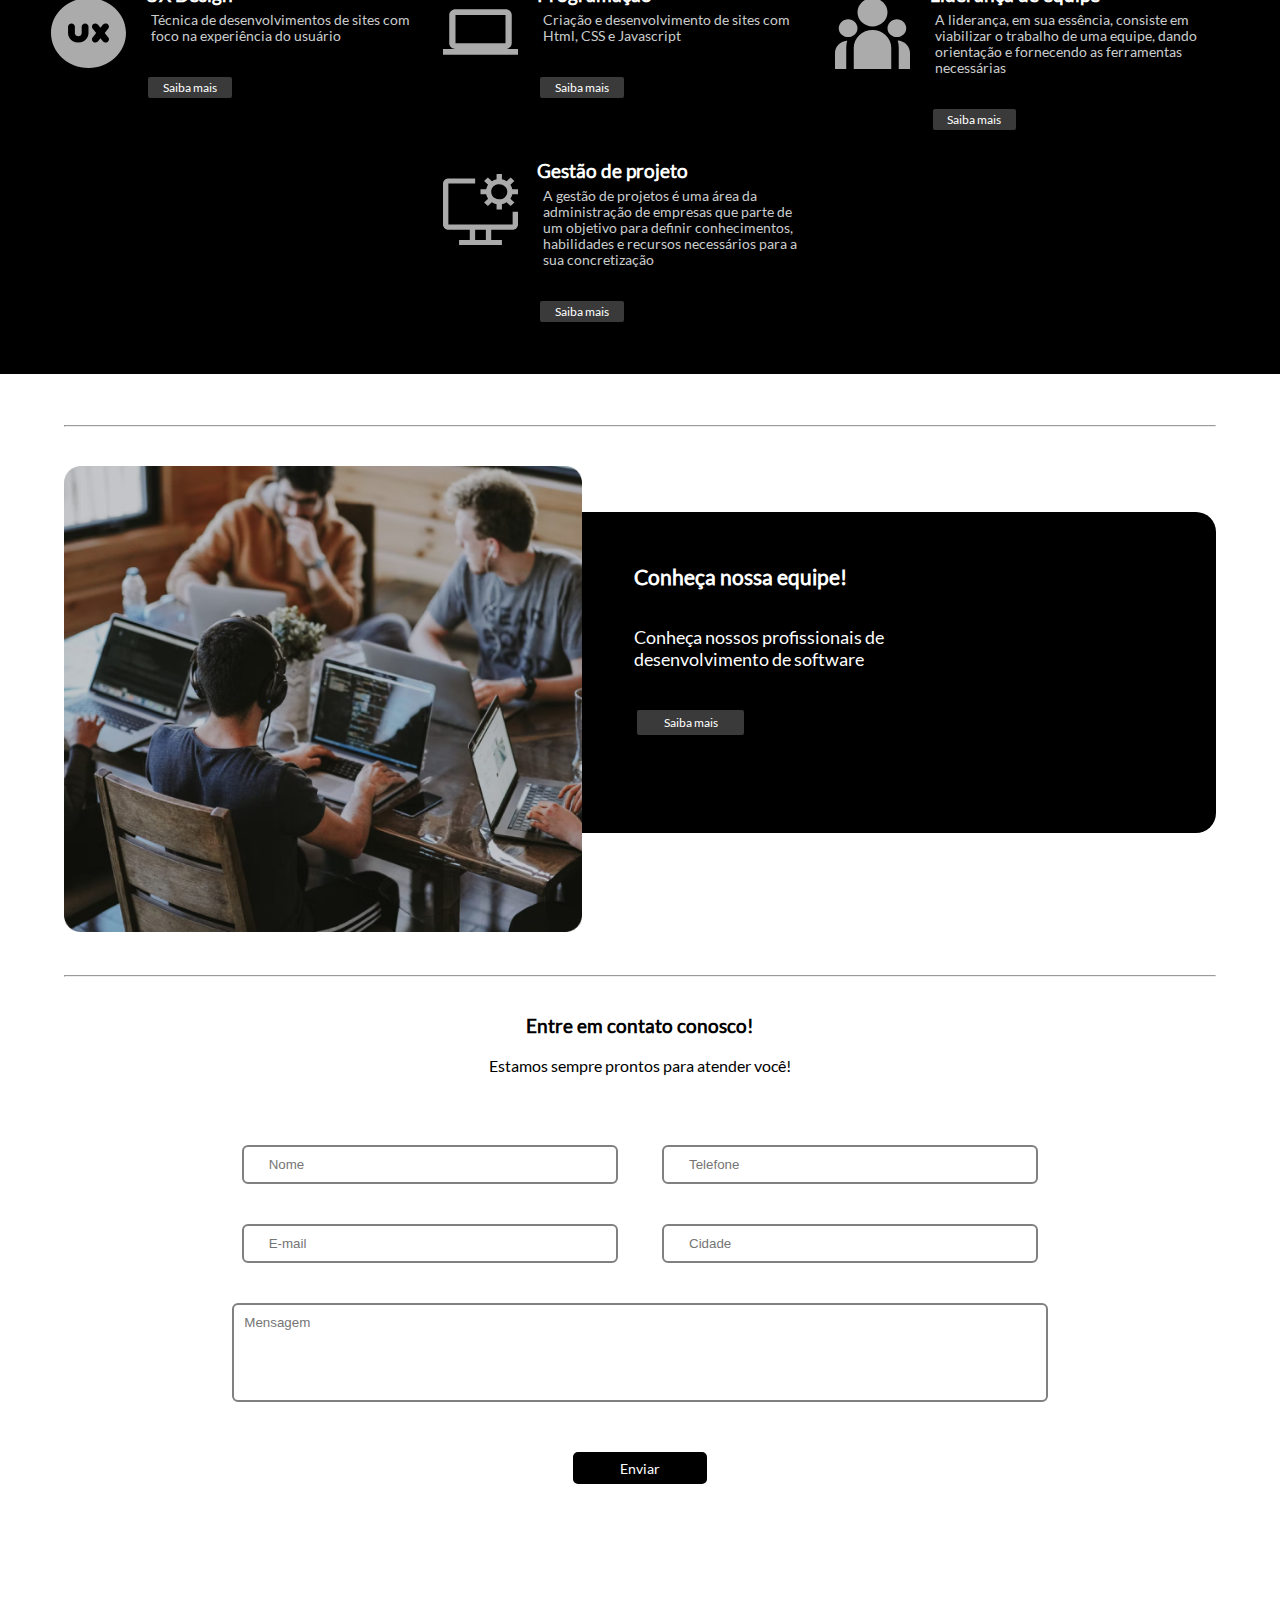
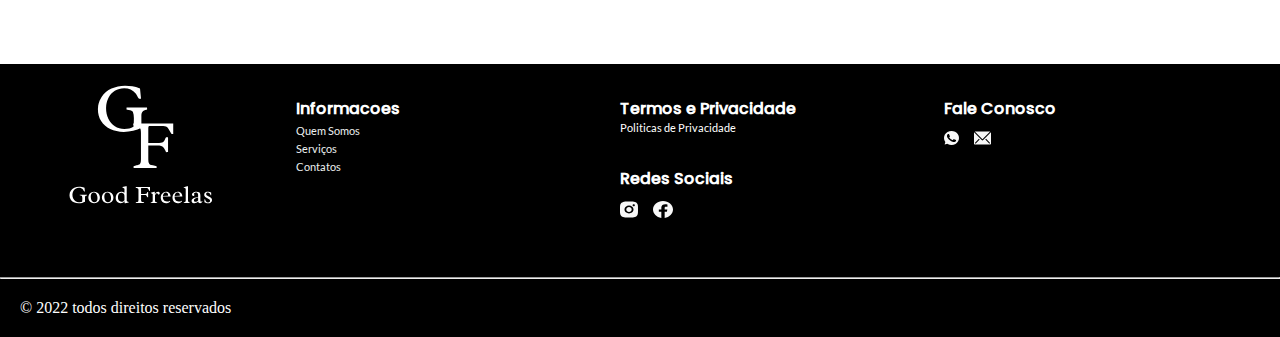
==== commit a82632c1: "into the last att" ====
--- a/index.html
+++ b/index.html
@@ -295,9 +295,9 @@
         <img width="18%" class="logo_footer" src="./images/Logo/logo.svg" alt="logo_footer">
         <div class="footer_div">
             <h3 class="titulo_footer">Informacoes</h3>
-            <p>Quem Somos</p>
-            <p>Serviços</p>
-            <p>Contatos</p>
+            <a href="./views/sobre-a-empresa.html">Quem Somos</a><br>
+            <a href="./views/servicos.html">Serviços</a><br>
+            <a href="./views/contato.html">Contatos</a>
         </div>
         <div class="footer_div">
             <h3 class="titulo_footer">Termos e Privacidade</h3>
--- a/Styles/style.css
+++ b/Styles/style.css
@@ -62,10 +62,18 @@
     height: 100%;
 }
 
-.footer_div>p {
+.footer_div>a{
     font-family: 'lato-regular';
     font-size: 70%;
     margin-left: 10%;
+    width: 150px;
+}
+
+.footer_div>p{
+    font-family: 'lato-regular';
+    font-size: 70%;
+    margin-left: 10%;
+    width: 150px;
 }
 
 .titulo_footer {
